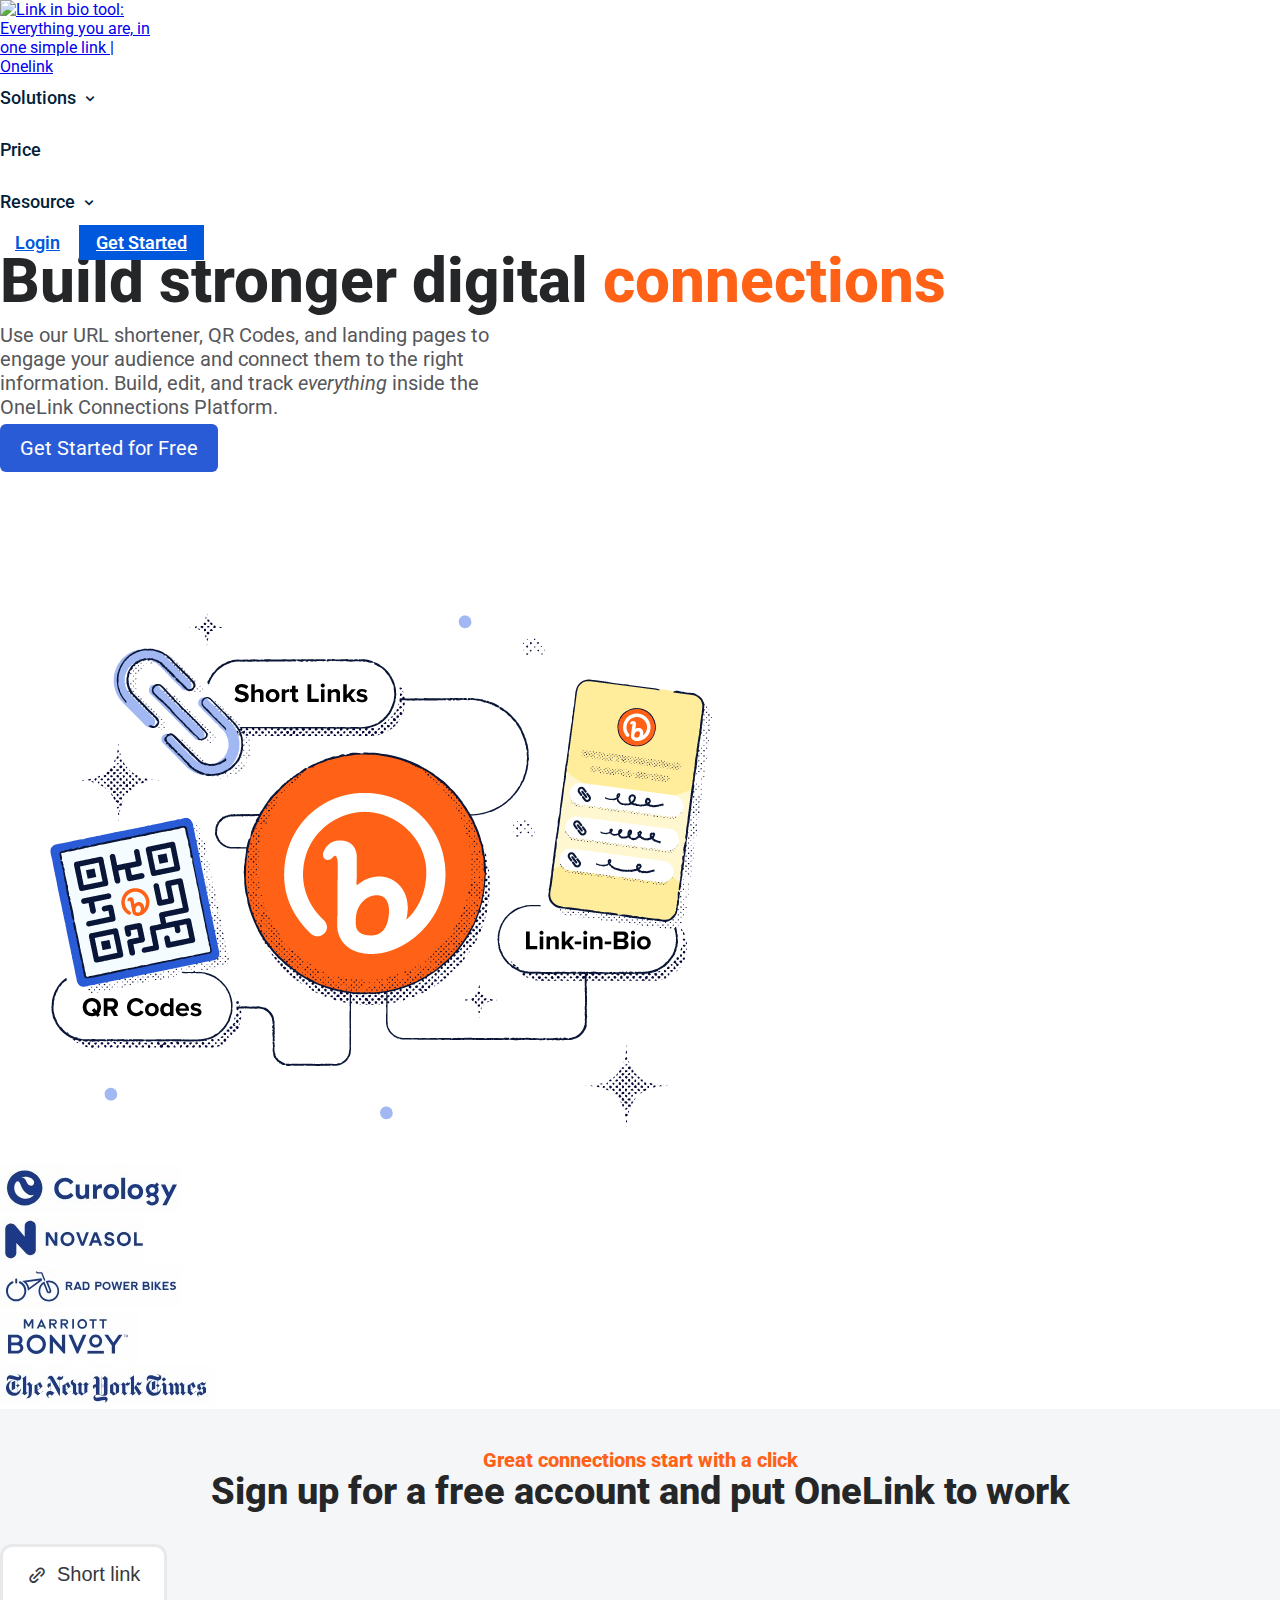
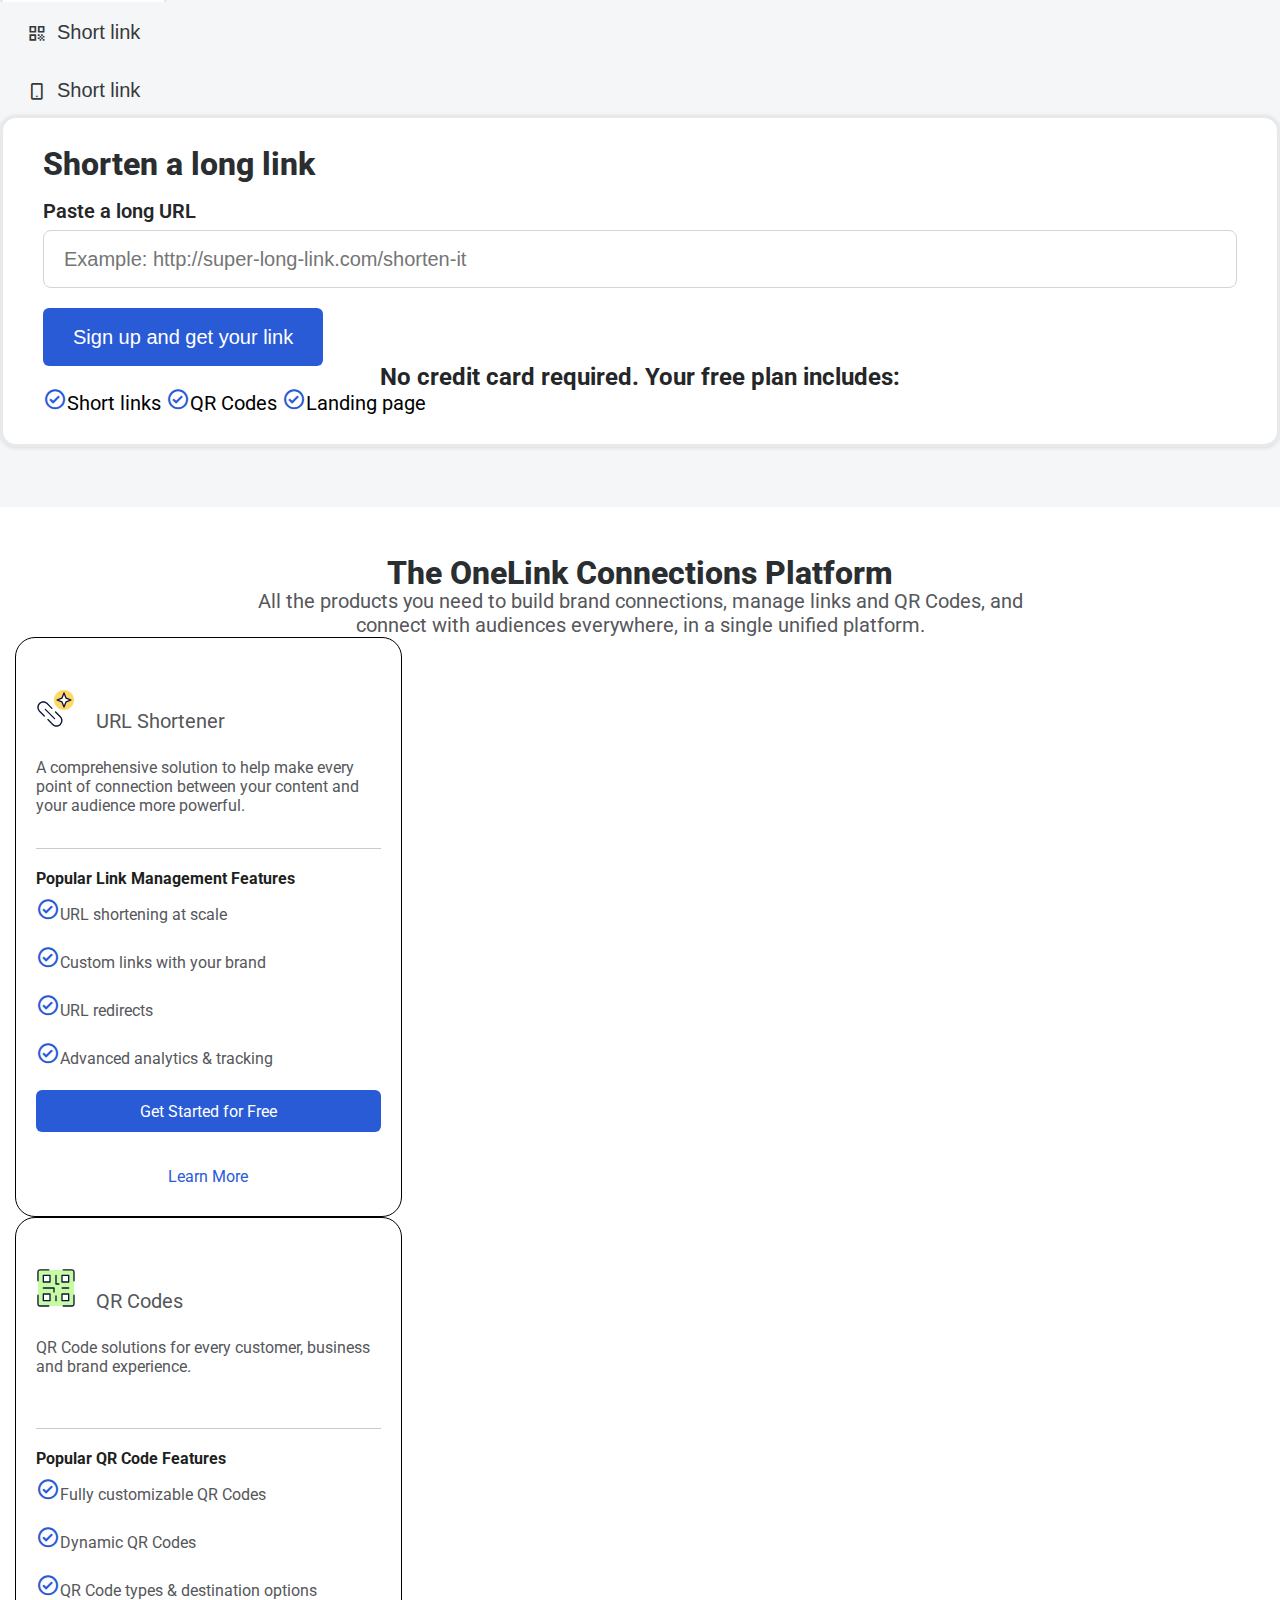
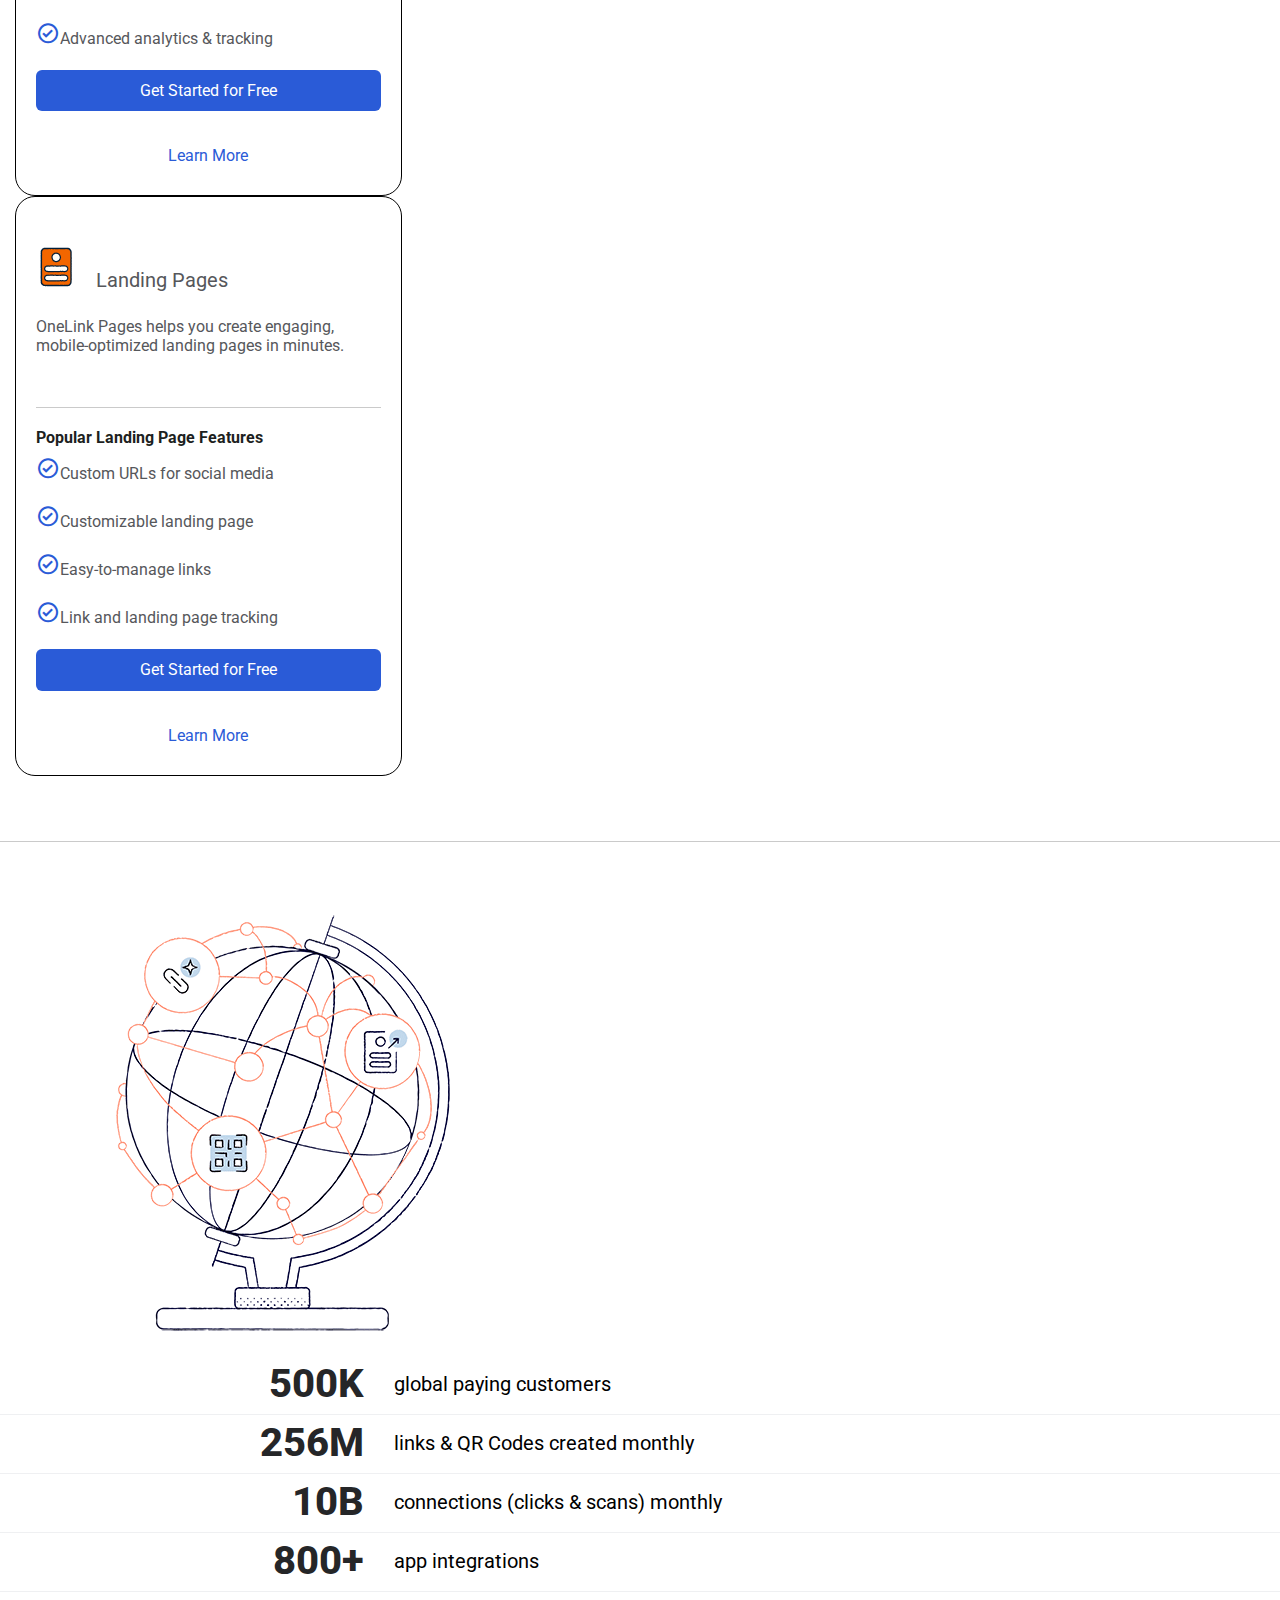
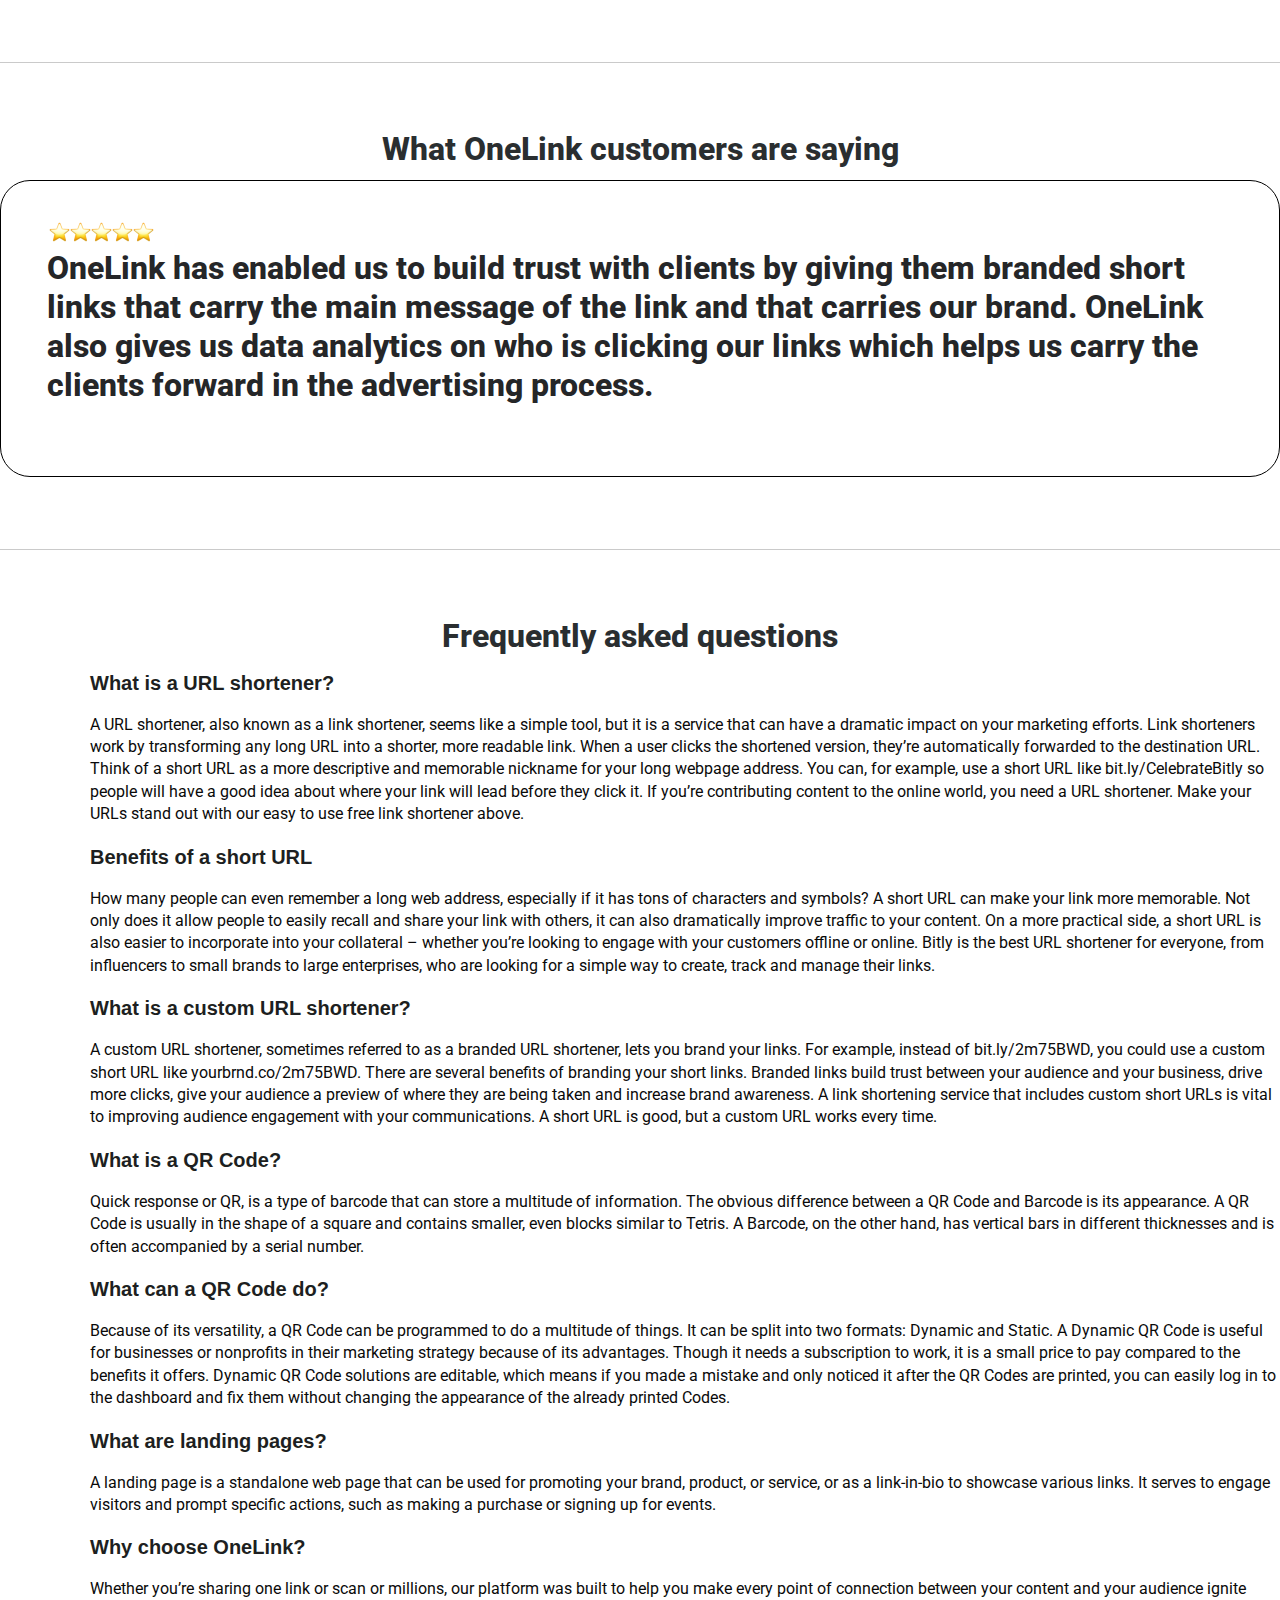
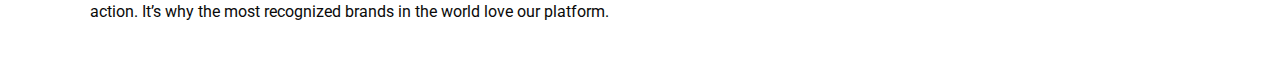
==== index.html @ 9995bc79 "Add files via upload" ====
<!DOCTYPE html>
<html lang="en" data-auto-scheme="true">

<head>
    <meta charset="utf-8" />
    <meta http-equiv="X-UA-Compatible" content="IE=edge" />
    <meta name="viewport" content="width=device-width, initial-scale=1, shrink-to-fit=no" />

    <title>
        File Hosting - Link in bio tool: Everything you are, in one simple link |
        Onelink
    </title>
    <meta name="description" content="Upload files and track downloads and pageviews." />
    <meta name="keywords"
        content="url shortener, onelink, shorten url, short link, shorten link, link shortener, short, qr codes, free, link retargeting, pixel, shortest, URL, tiny, secure, safe, t.ly, short, bit.ly, goo.gl, t.co, link, 1link, long url shortened, custom domain" />
    <meta property="og:locale" content="en_US" />
    <meta property="og:type" content="website" />
    <meta property="og:url" content="https://onelink.ws/feature/filehosting" />
    <meta property="og:title"
        content="File Hosting - Link in bio tool: Everything you are, in one simple link | Onelink" />
    <meta property="og:description" content="Upload files and track downloads and pageviews." />
    <meta property="og:site_name"
        content="File Hosting - Link in bio tool: Everything you are, in one simple link | Onelink" />
    <meta property="og:image" content="https://onelink.ws/content/naScTY_siteimage_IMG_3756.png" />
    <meta name="twitter:card" content="summary_large_image" />
    <meta name="twitter:site" content="@onelink_ws" />
    <meta name="twitter:title"
        content="File Hosting - Link in bio tool: Everything you are, in one simple link | Onelink" />
    <meta name="twitter:description" content="Upload files and track downloads and pageviews." />
    <meta name="twitter:creator" content="@onelink_ws" />
    <meta name="twitter:image" content="https://onelink.ws/content/naScTY_siteimage_IMG_3756.png" />
    <meta name="twitter:domain" content="https://onelink.ws" />
    <script type="text/javascript" nonce="2ee62c5ec75841c3a69b6bb7653"
        src="//local.adguard.org?ts=1718447842372&amp;type=content-script&amp;dmn=onelink.ws&amp;css=1&amp;js=1&amp;gcss=1&amp;rel=1&amp;rji=1"></script>
    <script type="text/javascript" nonce="2ee62c5ec75841c3a69b6bb7653"
        src="//local.adguard.org?ts=1718447842372&amp;name=AdGuard%20Popup%20Blocker%20%28Beta%29&amp;name=AdGuard%20Assistant%20%28Beta%29&amp;name=AdGuard%20Extra%20%28Beta%29&amp;type=user-script"></script>
    <link rel="icon" type="image/png" href="https://onelink.ws/content/faviconOne.png" sizes="32x32" />
    <link rel="canonical" href="https://onelink.ws/feature/filehosting" />
    <!-- Boxicons CSS -->
    <link href="https://unpkg.com/boxicons@2.1.4/css/boxicons.min.css" rel="stylesheet" />
    <link rel="stylesheet" type="text/css" href="https://onelink.ws/static/bootstrap.min.css" />
    <link rel="stylesheet" type="text/css" href="https://onelink.ws/static/frontend/libs/fontawesome/all.min.css" />
    <link rel="stylesheet" href="main.css" id="stylesheet" />
    <script>
        var appurl = "https://onelink.ws/";
    </script>
</head>

<body>
    <header id="main-header">
        <div class="container">
            <div class="navbar d-flex justify-content-between align-items-center">
                <a href="https://onelink.ws" class="d-flex align-items-center justify-content-center">
                    <img alt="Link in bio tool: Everything you are, in one simple link | Onelink"
                        src="https://onelink.ws/content/1linkblack2.png" id="navbar-logo" />
                </a>
                <nav class="navbar d-flex align-items-center justify-content-between" id="navbar">
                    <ul class="nav d-flex align-items-center gap-5" id="main-menu">
                        <li class="menu-item">
                            <span class="mega-menu-header">Solutions <i class="bx bx-chevron-down"></i></span>
                            <div class="mega-menu-container">
                                <h6>BY INDUSTRY</h6>
                                <div class="mega-menu-body">
                                    <a href="#" class="mega-menu-item"> Bio Pages </a>
                                    <a href="#" class="mega-menu-item"> QR Codes </a>
                                    <a href="#" class="mega-menu-item"> File Hosting </a>
                                </div>
                            </div>
                        </li>
                        <li class="menu-item">
                            <a href="#">Price</a>
                        </li>
                        <li class="menu-item">
                            <span class="mega-menu-header">
                                Resource <i class="bx bx-chevron-down"></i></span>
                            <div class="mega-menu-container">
                                <h6>LEARN MORE</h6>
                                <div class="mega-menu-body">
                                    <a href="#" class="mega-menu-item"> Help Center </a>
                                </div>
                            </div>
                        </li>
                    </ul>
                </nav>
                <div class="d-flex align-items-center gap-4" id="login-menu">
                    <a href="https://onelink.ws/user/login" class="btn btn-outline-primary">Login</a>
                    <a href="https://onelink.ws/user/register" class="btn btn-primary">Get Started</a>
                </div>
            </div>
        </div>
    </header>
    <section class="hero-section">
        <div class="container">
            <div class="d-flex align-items-center">
                <div class="text-content-hero">
                    <h1>
                        Build stronger digital
                        <span style="color: #ff6116">connections</span>
                    </h1>
                    <h2 style="
                font-size: 20px;
                line-height: 24px;
                max-width: 500px;
                margin-bottom: 18px;
                margin-top: 14px;
              ">
                        Use our URL shortener, QR Codes, and landing pages to engage your
                        audience and connect them to the right information. Build, edit,
                        and track <em>everything</em> inside the OneLink Connections
                        Platform.
                    </h2>
                    <div class="my-5">
                        <a class="get-start-btn" href="https://onelink.ws/user/register">Get Started for Free</a>
                    </div>
                </div>
                <div class="hero-img">
                    <img src="images/hero_@2x.png" alt="" />
                </div>
            </div>
            <div class="gallery d-flex justify-content-between align-items-center flex-wrap my-5">
                <div class="d-flex">
                    <img src="images/curology.jpeg" alt="" />
                </div>
                <div class="d-flex">
                    <img src="images/novasol.jpeg" alt="" />
                </div>
                <div class="d-flex">
                    <img src="images/red power.jpeg" alt="" />
                </div>
                <div class="d-flex">
                    <img src="images/bonvoy.jpeg" alt="" />
                </div>
                <div class="d-flex">
                    <img src="images/the.jpeg" alt="" />
                </div>
            </div>
        </div>
    </section>
    <main>
        <section class="connections">
            <div class="container">
                <div class="head">
                    <h6>Great connections start with a click</h6>
                    <h4>Sign up for a free account and put OneLink to work</h4>
                </div>
                <div class="block-content">
                    <div class="tabs d-flex justify-content-center align-items-center">
                        <button class="tab short-link active" data-show="short-link">
                            <i class="bx bx-link-alt"></i> Short link
                        </button>
                        <button class="tab short-link" data-show="QR-code">
                            <i class="bx bx-qr"></i> Short link
                        </button>
                        <button class="tab short-link" data-show="landing">
                            <i class="bx bx-mobile-alt"></i> Short link
                        </button>
                    </div>
                    <div class="tabs-content">
                        <div class="tabs-panel">
                            <div class="tab-intro">
                                <p>Shorten a long link</p>
                            </div>
                            <div class="tab-form">
                                <form action="#" method="GET" novalidate autocomplete="off" id="short-link">
                                    <label for="form-short-link-long-url">Paste a long URL</label>
                                    <br />
                                    <input type="url" class="hook_url" name="furl"
                                        placeholder="Example: http://super-long-link.com/shorten-it"
                                        id="form-short-link-long-url" autocomplete="off" />
                                    <input id="form-short-link-submit" type="button" class="form-btn"
                                        value="Sign up and get your link" />
                                </form>
                            </div>
                        </div>
                        <div class="block-footer mt-5">
                            <p class="subhead-xl" style="text-align: center; color: #252628">
                                <strong>No credit card required. Your free plan includes:</strong>
                            </p>
                            <div class="d-flex justify-content-center align-items-center gap-4">
                                <span class="d-flex align-items-center gap-2">
                                    <i style="color: #2a5bd7; font-size: 24px" class="bx bx-check-circle"></i>Short
                                    links</span>
                                <span class="d-flex align-items-center gap-2">
                                    <i style="color: #2a5bd7; font-size: 24px" class="bx bx-check-circle"></i>QR
                                    Codes</span>
                                <span class="d-flex align-items-center gap-2">
                                    <i style="color: #2a5bd7; font-size: 24px" class="bx bx-check-circle"></i>Landing
                                    page</span>
                            </div>
                        </div>
                    </div>
                </div>
            </div>
        </section>
        <section class="Connections-Platform">
            <div class="container">
                <div class="Platform-head">
                    <h3>The OneLink Connections Platform</h3>
                    <h5>
                        All the products you need to build brand connections, manage links
                        and QR Codes, and connect with audiences everywhere, in a single
                        unified platform.
                    </h5>
                </div>
                <div class="Platform-container d-flex justify-content-center gap-4 mt-5 flex-wrap">
                    <div class="Platform-box">
                        <h5>
                            <img loading="lazy" decoding="async" class="alignnone size-full wp-image-8590" role="img"
                                src="images/link-mngt-3.svg" alt="" width="40" height="40" />URL Shortener
                        </h5>
                        <p>
                            A comprehensive solution to help make every point of connection
                            between your content and your audience more powerful.
                        </p>
                        <hr />
                        <h6>Popular Link Management Features</h6>
                        <ul>
                            <li class="d-flex align-items-center gap-2">
                                <i style="color: #2a5bd7; font-size: 24px" class="bx bx-check-circle"></i>URL shortening
                                at scale
                            </li>
                            <li class="d-flex align-items-center gap-2">
                                <i style="color: #2a5bd7; font-size: 24px" class="bx bx-check-circle"></i>Custom links
                                with your brand
                            </li>
                            <li class="d-flex align-items-center gap-2">
                                <i style="color: #2a5bd7; font-size: 24px" class="bx bx-check-circle"></i>URL redirects
                            </li>
                            <li class="d-flex align-items-center gap-2">
                                <i style="color: #2a5bd7; font-size: 24px" class="bx bx-check-circle"></i>Advanced
                                analytics & tracking
                            </li>
                        </ul>
                        <a class="Platform-btn" href="#">Get Started for Free</a>
                        <br />
                        <a href="#">Learn More</a>
                    </div>
                    <div class="Platform-box">
                        <h5>
                            <img loading="lazy" decoding="async" class="alignnone size-full wp-image-8590" role="img"
                                src="images/qr-code.svg" alt="" width="40" height="40" />QR Codes
                        </h5>
                        <p>
                            QR Code solutions for every customer, business and brand
                            experience.
                        </p>
                        <hr />
                        <h6>Popular QR Code Features</h6>
                        <ul>
                            <li class="d-flex align-items-center gap-2">
                                <i style="color: #2a5bd7; font-size: 24px" class="bx bx-check-circle"></i>Fully
                                customizable QR Codes
                            </li>
                            <li class="d-flex align-items-center gap-2">
                                <i style="color: #2a5bd7; font-size: 24px" class="bx bx-check-circle"></i>Dynamic QR
                                Codes
                            </li>
                            <li class="d-flex align-items-center gap-2">
                                <i style="color: #2a5bd7; font-size: 24px" class="bx bx-check-circle"></i>QR Code types
                                & destination options
                            </li>
                            <li class="d-flex align-items-center gap-2">
                                <i style="color: #2a5bd7; font-size: 24px" class="bx bx-check-circle"></i>Advanced
                                analytics & tracking
                            </li>
                        </ul>
                        <a class="Platform-btn" href="#">Get Started for Free</a>
                        <br />
                        <a href="#">Learn More</a>
                    </div>
                    <div class="Platform-box">
                        <h5>
                            <img loading="lazy" decoding="async" class="alignnone size-full wp-image-8590" role="img"
                                src="images/landing-pages-icon.svg" alt="" width="40" height="40" />Landing Pages
                        </h5>
                        <p>
                            OneLink Pages helps you create engaging, mobile-optimized
                            landing pages in minutes.
                        </p>
                        <hr />
                        <h6>Popular Landing Page Features</h6>
                        <ul>
                            <li class="d-flex align-items-center gap-2">
                                <i style="color: #2a5bd7; font-size: 24px" class="bx bx-check-circle"></i>Custom URLs
                                for social media
                            </li>
                            <li class="d-flex align-items-center gap-2">
                                <i style="color: #2a5bd7; font-size: 24px" class="bx bx-check-circle"></i>Customizable
                                landing page
                            </li>
                            <li class="d-flex align-items-center gap-2">
                                <i style="color: #2a5bd7; font-size: 24px" class="bx bx-check-circle"></i>Easy-to-manage
                                links
                            </li>
                            <li class="d-flex align-items-center gap-2">
                                <i style="color: #2a5bd7; font-size: 24px" class="bx bx-check-circle"></i>Link and
                                landing page tracking
                            </li>
                        </ul>
                        <a class="Platform-btn" href="#">Get Started for Free</a>
                        <br />
                        <a href="#">Learn More</a>
                    </div>
                </div>
            </div>
        </section>
        <section class="content-divider">
            <div class="container">
                <hr />
            </div>
        </section>
        <section class="global-stats">
            <div class="container d-flex align-items-center justify-content-center">
                <div class="left-img">
                    <img src="images/globe.png" width="550px" height="420px" alt="" />
                </div>
                <div class="right-content">
                    <table style="border-collapse: collapse; width: 100%">
                        <tbody>
                            <tr style="height: 24px">
                                <td style="width: 50%; height: 24px">
                                    <h3>500K</h3>
                                </td>
                                <td style="width: 50%; height: 24px">
                                    global paying customers
                                </td>
                            </tr>
                            <tr style="height: 24px">
                                <td style="width: 50%; height: 24px">
                                    <h3>256M</h3>
                                </td>
                                <td style="width: 50%; height: 24px">
                                    links &amp; QR Codes created monthly
                                </td>
                            </tr>
                            <tr style="height: 24px">
                                <td style="width: 50%; height: 24px">
                                    <h3>10B</h3>
                                </td>
                                <td style="width: 50%; height: 24px">
                                    connections (clicks &amp; scans) monthly
                                </td>
                            </tr>
                            <tr style="height: 24px">
                                <td style="width: 50%; height: 24px">
                                    <h3>800+</h3>
                                </td>
                                <td style="width: 50%; height: 24px">app integrations</td>
                            </tr>
                        </tbody>
                    </table>
                </div>
            </div>
        </section>
        <section class="content-divider">
            <div class="container">
                <hr />
            </div>
        </section>
        <section class="testimonial">
            <div class="container">
                <h3>What OneLink customers are saying</h3>
                <div class="testimonial-container mt-5">
                    <div class="testimonial-item">
                        <div class="testimonial-imgs mb-3">
                            <img src="images/stars-quote-widget.png" alt="" />
                        </div>
                        <div class="testimonial-content">
                            <p>
                                OneLink has enabled us to build trust with clients by giving
                                them branded short links that carry the main message of the
                                link and that carries our brand. OneLink also gives us data
                                analytics on who is clicking our links which helps us carry
                                the clients forward in the advertising process.
                            </p>
                        </div>
                    </div>
                </div>
            </div>
        </section>
        <section class="content-divider">
            <div class="container">
                <hr />
            </div>
        </section>
        <section class="accordion-section">
            <div class="container">
                <div class="accordion-head mb-5">
                    <h4>Frequently asked questions</h4>
                </div>
                <div class="accordion" id="accordionExample">
                    <div class="accordion-item">
                        <h2 class="accordion-header">
                            <button class="accordion-button" type="button" data-bs-toggle="collapse"
                                data-bs-target="#collapseOne" aria-expanded="true" aria-controls="collapseOne">
                                What is a URL shortener?
                            </button>
                        </h2>
                        <div id="collapseOne" class="accordion-collapse collapse show"
                            data-bs-parent="#accordionExample">
                            <div class="accordion-body">
                                A URL shortener, also known as a link shortener, seems like a simple tool, but it is a
                                service that can have a dramatic impact on your marketing efforts.

                                Link shorteners work by transforming any long URL into a shorter, more readable link.
                                When a user clicks the shortened version, they’re automatically forwarded to the
                                destination URL.

                                Think of a short URL as a more descriptive and memorable nickname for your long webpage
                                address. You can, for example, use a short URL like bit.ly/CelebrateBitly so people will
                                have a good idea about where your link will lead before they click it.

                                If you’re contributing content to the online world, you need a URL shortener.

                                Make your URLs stand out with our easy to use free link shortener above.
                            </div>
                        </div>
                    </div>
                    <div class="accordion-item">
                        <h2 class="accordion-header">
                            <button class="accordion-button collapsed" type="button" data-bs-toggle="collapse"
                                data-bs-target="#collapseTwo" aria-expanded="false" aria-controls="collapseTwo">
                                Benefits of a short URL
                            </button>
                        </h2>
                        <div id="collapseTwo" class="accordion-collapse collapse" data-bs-parent="#accordionExample">
                            <div class="accordion-body">
                                How many people can even remember a long web address, especially if it has tons of
                                characters and symbols? A short URL can make your link more memorable. Not only does it
                                allow people to easily recall and share your link with others, it can also dramatically
                                improve traffic to your content.

                                On a more practical side, a short URL is also easier to incorporate into your collateral
                                – whether you’re looking to engage with your customers offline or online.

                                Bitly is the best URL shortener for everyone, from influencers to small brands to large
                                enterprises, who are looking for a simple way to create, track and manage their links.
                            </div>
                        </div>
                    </div>
                    <div class="accordion-item">
                        <h2 class="accordion-header">
                            <button class="accordion-button collapsed" type="button" data-bs-toggle="collapse"
                                data-bs-target="#collapseThree" aria-expanded="false" aria-controls="collapseThree">
                                What is a custom URL shortener?
                            </button>
                        </h2>
                        <div id="collapseThree" class="accordion-collapse collapse" data-bs-parent="#accordionExample">
                            <div class="accordion-body">
                                A custom URL shortener, sometimes referred to as a branded URL shortener, lets you brand
                                your links.

                                For example, instead of bit.ly/2m75BWD, you could use a custom short URL like
                                yourbrnd.co/2m75BWD.

                                There are several benefits of branding your short links. Branded links build trust
                                between your audience and your business, drive more clicks, give your audience a preview
                                of where they are being taken and increase brand awareness.

                                A link shortening service that includes custom short URLs is vital to improving audience
                                engagement with your communications. A short URL is good, but a custom URL works every
                                time.
                            </div>
                        </div>
                    </div>
                    <div class="accordion-item">
                        <h2 class="accordion-header">
                            <button class="accordion-button collapsed" type="button" data-bs-toggle="collapse"
                                data-bs-target="#collapseFour" aria-expanded="false" aria-controls="collapseThree">
                                What is a QR Code?
                            </button>
                        </h2>
                        <div id="collapseFour" class="accordion-collapse collapse" data-bs-parent="#accordionExample">
                            <div class="accordion-body">
                                Quick response or QR, is a type of barcode that can store a multitude of information.
                                The obvious difference between a QR Code and Barcode is its appearance. A QR Code is
                                usually in the shape of a square and contains smaller, even blocks similar to Tetris. A
                                Barcode, on the other hand, has vertical bars in different thicknesses and is often
                                accompanied by a serial number.
                            </div>
                        </div>
                    </div>
                    <div class="accordion-item">
                        <h2 class="accordion-header">
                            <button class="accordion-button collapsed" type="button" data-bs-toggle="collapse"
                                data-bs-target="#collapseFive" aria-expanded="false" aria-controls="collapseThree">
                                What can a QR Code do?
                            </button>
                        </h2>
                        <div id="collapseFive" class="accordion-collapse collapse" data-bs-parent="#accordionExample">
                            <div class="accordion-body">
                                Because of its versatility, a QR Code can be programmed to do a multitude of things. It
                                can be split into two formats: Dynamic and Static. A Dynamic QR Code is useful for
                                businesses or nonprofits in their marketing strategy because of its advantages. Though
                                it needs a subscription to work, it is a small price to pay compared to the benefits it
                                offers. Dynamic QR Code solutions are editable, which means if you made a mistake and
                                only noticed it after the QR Codes are printed, you can easily log in to the dashboard
                                and fix them without changing the appearance of the already printed Codes.
                            </div>
                        </div>
                    </div>
                    <div class="accordion-item">
                        <h2 class="accordion-header">
                            <button class="accordion-button collapsed" type="button" data-bs-toggle="collapse"
                                data-bs-target="#collapseSix" aria-expanded="false" aria-controls="collapseThree">
                                What are landing pages?
                            </button>
                        </h2>
                        <div id="collapseSix" class="accordion-collapse collapse" data-bs-parent="#accordionExample">
                            <div class="accordion-body">
                                A landing page is a standalone web page that can be used for promoting your brand,
                                product, or service, or as a link-in-bio to showcase various links. It serves to engage
                                visitors and prompt specific actions, such as making a purchase or signing up for
                                events.
                            </div>
                        </div>
                    </div>
                    <div class="accordion-item">
                        <h2 class="accordion-header">
                            <button class="accordion-button collapsed" type="button" data-bs-toggle="collapse"
                                data-bs-target="#collapseSev" aria-expanded="false" aria-controls="collapseThree">
                                Why choose OneLink?
                            </button>
                        </h2>
                        <div id="collapseSev" class="accordion-collapse collapse" data-bs-parent="#accordionExample">
                            <div class="accordion-body">
                                Whether you’re sharing one link or scan or millions, our platform was built to help you
                                make every point of connection between your content and your audience ignite action.
                                It’s why the most recognized brands in the world love our platform.
                            </div>
                        </div>
                    </div>
                </div>
            </div>
        </section>
    </main>

    <script src="https://onelink.ws/static/webpack.pack.js"></script>
    <script src="https://onelink.ws/static/app.min.js?v=1.0"></script>
    <script src="https://onelink.ws/static/server.min.js?v=1.2"></script>
    <script src="main.js"></script>
</body>

</html>
---- main.css ----
@import url('https://fonts.googleapis.com/css2?family=Roboto:ital,wght@0,100;0,300;0,400;0,500;0,700;0,900;1,100;1,300;1,400;1,500;1,700;1,900&display=swap');

body {
    font-family: "Roboto", sans-serif;
}

* {
    box-sizing: border-box;
    padding: 0;
    margin: 0;
}

header {
    transition: all .1s linear;
}
header.sticky {
    position: fixed;
    top: 0;
    left: 0;
    width: 100%;
    border-bottom: 1px solid #d6d2c9;
    background-color: #fffdf8;
    z-index: 500;
    box-shadow: 0 10px 20px rgb(0 0 0 / 10%);
}
.navbar #navbar-logo {
    max-width: 150px;
}
.navbar {
    position: relative;
}
.navbar .nav .menu-item {
    cursor: pointer;
    padding: 10px 0 16px 0 ;
    border-bottom: 2px solid transparent;
}
.navbar .nav .menu-item:hover,
.navbar .nav .menu-item.active {
    border-color: #031f39;
}
.navbar .nav .menu-item span,
.navbar .nav .menu-item a {
    display: flex;
    align-items: center;
    gap: 5px;
    font-weight: 500;
    font-size: 18px;
    line-height: 24px;
    cursor: pointer;
    text-decoration: none;
    color: #031f39;
}

.navbar .nav .mega-menu-container {
    position: absolute;
    left: 60%;
    transform: translateX(-50%);
    width: 100dvw;
    padding: 20px;
    background-color: #fffdf8;
    top: 110%;
    z-index: -1;
    opacity: 0;
    pointer-events: none;
    transition: all .3s ease;
    box-shadow: 0 4px 10px 0 rgba(0, 0, 0, .0509803922);
}

.navbar .nav .menu-item:hover .mega-menu-container {
    opacity: 1;
    top: 90%;
    z-index: 4;
    pointer-events: all;
}
.navbar .nav .menu-item i {
    transition: all 0.3s ease;
}
.navbar .nav .menu-item:hover i {
    transform: rotate(180deg);
}
.navbar .nav .mega-menu-container h6 {
    color: #6c6965;
    font-size: 20px;
    font-weight: 600;
    border-bottom: 1px solid #d6d2c9;
    margin-bottom: 16px;
    padding-bottom: 8px;
}
.navbar .nav .mega-menu-body {
    display: flex;
    justify-content: space-between;
    gap: 10px;
    flex-wrap: wrap;
}
.navbar .nav .mega-menu-body a {
    flex: 0 0 calc(33% - 20px);
    font-weight: 700;
    font-size: 14px;
    line-height: 19.49px;
    color: #031f39;
    margin-bottom: 12px;
    padding: 8px 16px;
    transition: all .3s ease;
    border-radius: 8px;
    text-decoration: none;
}

.navbar .nav .mega-menu-body a:hover {
    background: #eeeae3;
    color: #2a5bd7;
}

.navbar #login-menu .btn-outline-primary {
    border-color: #0058dd !important;
    border-width: 2px !important;
    color: #0058dd !important;
    padding: 5px 15px !important;
    font-weight: 600;
    font-size: 18px;
    transition: all .3s ease;
}
.navbar #login-menu .btn-outline-primary:hover {
    border-color: #0058dd !important;
    background-color: #0058dd !important;
    color: #fff !important;
}
.navbar #login-menu .btn-primary {
    border-color: #0058dd !important;
    background-color: #0058dd !important;
    color: #fff !important;
    padding: 5px 15px !important;
    font-weight: 600;
    font-size: 18px;
    transition: all .3s ease;
    border: 2px solid #0058dd !important;
}

.navbar #login-menu .btn-primary:hover {
    background-color: white !important;
    color: #0058dd !important;
}

/* hero section *****************************************/
.hero-section .hero-img img {
    max-width: 100%;
}
.hero-section .text-content-hero h1 {
    color: #252628;
    font-size: 62px;
    font-weight: 800;
    line-height: 56px;
}
.hero-section .text-content-hero h2 {
    color: #56575b;
    font-size: 24px;
    font-weight: 400;
}
.hero-section .text-content-hero .get-start-btn {
    font-size: 20px;
    line-height: 1.11;
    padding: 18px 30px;
    background: #2a5bd7;
    border-radius: 6px;
    color: #fff;
    text-decoration: none;
    padding: .6em 1em;
}


.hero-section .gallery img {
    object-fit: contain;
}


/* connections ********************************* */
.connections {
    padding: 40px 0 60px 0;
    background: #f5f6f7;
    font-size: 20px;
    line-height: 22px;
}
.connections .head {
    padding-bottom: 30px;
}
.connections .head h6 {
    color: #ff6116;
    text-align: center;
    font-size: 20px;
    font-weight: 800;
    letter-spacing: 0;
    line-height: 22px;
}
.connections .head h4 {
    color: #252628;
    font-size: 38px;
    font-weight: 800;
    line-height: 40px;
    text-align: center;
}
.connections .block-content .tab {
    border-top: 3px transparent solid;
    border-bottom: 0;
    border-left: 3px transparent solid;
    border-right: 3px transparent solid;
    border-radius: 12px;
    border-bottom-left-radius: 0;
    border-bottom-right-radius: 0;
    padding: 16px 24px;
    transition: all 300ms;
    color: #36383b;
    display: flex;
    align-items: center;
    gap: 10px;
    font-size: 20px;
    position: relative;
    z-index: 1;
    text-decoration: none !important;
    top: 3px;
    background-color: transparent;
}
.connections .block-content .tabs .tab:not(.active):hover {
    background-color: #0000000f;
    color: #1779ba ;
}
.connections .block-content .tab.active {
    border-color: #e8e9eb;
    background-color: white;
    z-index: 2;
}
.connections .block-content .tabs-content {
    border: 3px #e8e9eb solid;
    border-radius: 16px;
    padding: 30px 40px 30px 40px;
    background: #fff;
    box-shadow: 0 1px 4px rgba(21, 27, 38, .12);
    transition: all .5s ease;
}

.connections .tabs-content .tabs-panel .tab-intro p {
    color: #2a2e30;
    font-size: 32px;
    font-weight: 800;
    letter-spacing: 0;
    line-height: 32px;
    padding-bottom: 20px;
}
.connections .tabs-content .tab-form form label {
    position: relative;
    color: #252628;
    font-weight: 600;
    font-size: 20px;
    line-height: 22px;
}
.connections .tabs-content .tab-form form .hook_url {
    background: #fff;
    border: 1px solid #d3d4d7;
    border-radius: 8px;
    padding: 16px 20px;
    font-size: 20px;
    line-height: 24px;
    height: auto;
    margin-top: 8px;
    margin-bottom: 20px;
    box-shadow: none;
    outline: none !important;
    width: 100%;
}

.connections .tabs-content .tab-form form .form-btn {
    background: #2a5bd7;
    border-radius: 6px;
    color: #fff;
    transition: background 100ms linear;
    text-decoration: none;
    outline: none !important;
    font-size: 20px;
    line-height: 1.11;
    padding: 18px 30px;
    cursor: pointer;
    border: 0;
    outline: 0;
}
.connections .tabs-content .block-footer p {
    font-size: 24px;
    font-weight: 500;
}
/* Connections-Platform ********************************* */
.Connections-Platform {
    padding: 50px 0;
}
.Connections-Platform {
    padding-bottom: 45px;
    padding-right: .9375rem;
    padding-left: .9375rem;
}
.Connections-Platform h3 {
    text-align: center;
    max-width: 800px;
    margin-left: auto;
    margin-right: auto;
    color: #2a2e30;
    font-size: 32px;
    font-weight: 800;
    letter-spacing: 0;
    line-height: 32px;
}
.Connections-Platform h5 {
    text-align: center;
    max-width: 800px;
    margin-left: auto;
    margin-right: auto;
    color: #56575b;
    font-size: 20px;
    font-weight: 400;
}

.Connections-Platform .Platform-container .Platform-box {
    border: 1px #000 solid;
    border-radius: 20px;
    padding: 50px 20px;
    padding-bottom: 30px;
    width: calc(33.33333% - 1.875rem);
}

.Connections-Platform .Platform-container .Platform-box h5 {
    height: 70px;
    text-align: left;
}
.Connections-Platform .Platform-container .Platform-box h5 img {
    margin-right: 20px;
}
hr {
    margin: 30px 0;
    border-color: #eff0f2;
    clear: both;
    height: 0;
    margin: 1.25rem auto;
    border-top: 0;
    border-right: 0;
    border-bottom: 1px solid #cacaca;
    border-left: 0;
}
.Connections-Platform .Platform-container .Platform-box p {
    min-height: 70px;
    font-size: 16px;
    line-height: 19px;
    color: #56575b;
    text-align: left;
}
.Connections-Platform .Platform-container .Platform-box h6 {
    font-size: 16px;
    font-weight: 700;
    color: #1d1f21;
    text-align: left;
}
.Connections-Platform .Platform-container .Platform-box ul {
    padding-left: 0;
    margin-top: 10px;
}
.Connections-Platform .Platform-container .Platform-box li {
    font-size: 16px;
    line-height: 22px;
    color: #56575b;
    background-position: left top;
    margin-bottom: 20px;
    list-style: none;
}

.Connections-Platform .Platform-container .Platform-box a {
    text-decoration: none;
    text-align: center;
    color: #2a5bd7;
    display: block;
}
.Connections-Platform .Platform-container .Platform-box a.Platform-btn {
    background: #2a5bd7;
    border-radius: 6px;
    font-size: inherit;
    color: #fff;
    text-decoration: none;
    line-height: normal;
    outline: none !important;
    padding: .7em 1em;
    margin: 0 0 1rem 0;
}

/* global stats ******************************** */
.global-stats {
    padding: 50px 0;
}
.global-stats .left-img img {
    max-width: 100%;
    margin-bottom: 20px;
}
section.global-stats tr {
    border-bottom: 1px solid #eff0f2;
}
section.global-stats td {
    font-size: 20px;
    line-height: 22px;
    width: 70% !important;
    vertical-align: center;
    padding: .5rem .625rem .625rem;
}
section.global-stats tr>td:first-child {
    text-align: right;
    padding-right: 20px;
    width: 30% !important;
}
section.global-stats tr>td:first-child h3 {
    color: #252628;
    font-weight: 800;
    line-height: 40px;
    font-size: 40px;
}
/* testimonial *********************************** */
.testimonial {
    padding: 50px 0;
}
.testimonial h3 {
    text-align: center;
    margin-bottom: 15px;
    color: #2a2e30;
    font-size: 32px;
    font-weight: 800;
    letter-spacing: 0;
    line-height: 32px;
}

.testimonial .testimonial-container .testimonial-item {
    border: 1px #000 solid;
    border-radius: 30px;
    margin-bottom: 2px;
    position: relative;
    background-color: #fff;
    padding: 46px;
    padding-bottom: 31px;
    padding-top: 40px;
}
.testimonial .testimonial-container .testimonial-content {
    color: #252628;
    font-size: 32px;
    font-weight: 800;
    line-height: 39px;
    margin-bottom: 40px;
}
/* accordion *********************************************** */
.accordion-section {
    padding: 50px 0;
}
.accordion-section .accordion-head h4 {
    color: #2a2e30;
    font-size: 32px;
    font-weight: 800;
    letter-spacing: 0;
    line-height: 32px;
    text-align: center;
}
.accordion-section .accordion-head h4 {
    color: #2a2e30;
    font-size: 32px;
    font-weight: 800;
    letter-spacing: 0;
    line-height: 32px;
    text-align: center;
}
.accordion-section .accordion .accordion-button:focus {
    box-shadow: none;
    background-color: #e6e6e6;
}
.accordion-section .accordion .accordion-button::after {
    background-image:var(--bs-accordion-btn-icon);
    margin-right: auto;
    margin-left: 0;
    position: absolute;
    left: 50px;
}
.accordion-section .accordion .accordion-item {
    border: 0;
    border-bottom: var(--bs-accordion-border-width) solid var(--bs-accordion-border-color);
}
.accordion-section .accordion .accordion-body {
    padding-left: 90px;
    color: #0a0a0a;
    line-height: 1.4em;
    font-size: 16px;
}
.accordion-section .accordion .accordion-button {
    position: relative;
    display: flex;
    align-items: center;
    width: 100%;
    padding: 1.25rem 1rem;
    font-size: 20px;
    font-weight: 800;
    letter-spacing: 0;
    line-height: 22px;
    color: #1d1f21;
    text-align: left;
    background-color: var(--bs-accordion-btn-bg);
    border: 0;
    border-radius: 0;
    overflow-anchor: none;
    transition: var(--bs-accordion-transition);
    padding-left: 90px;
}
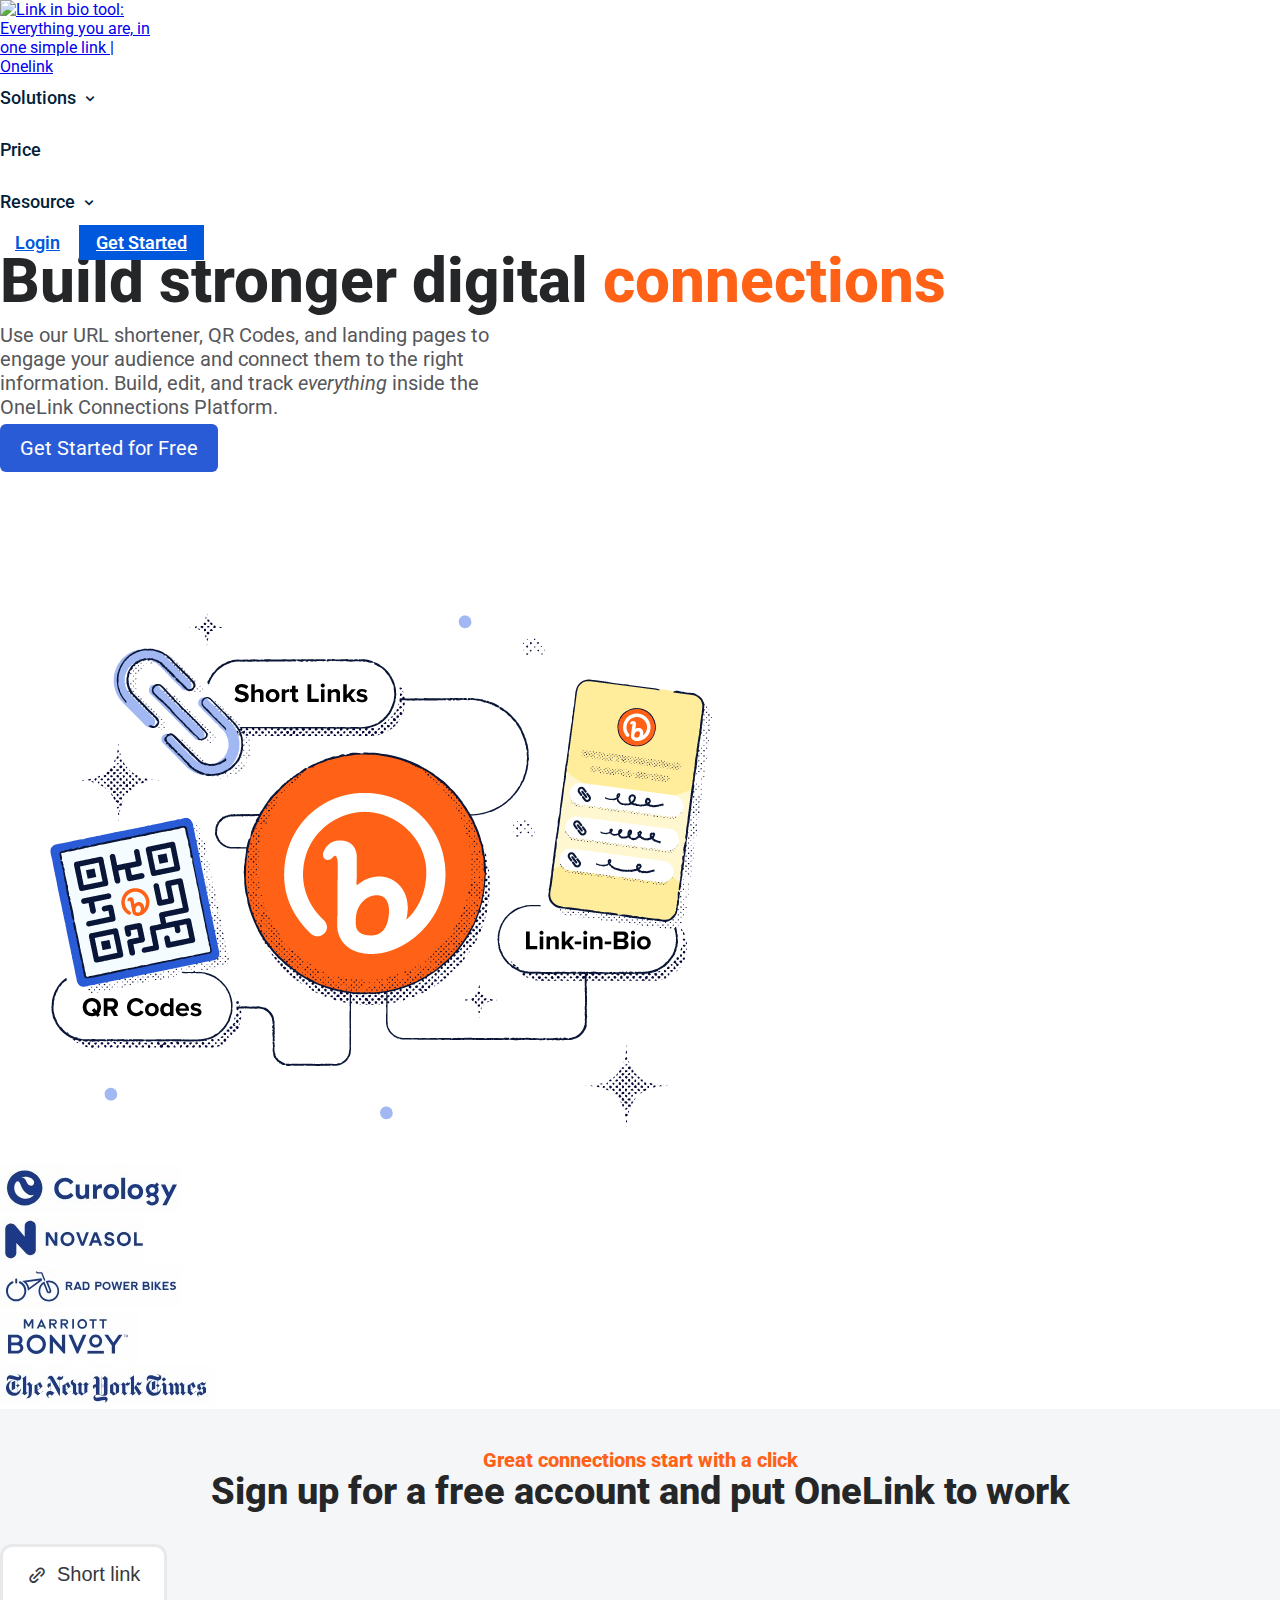
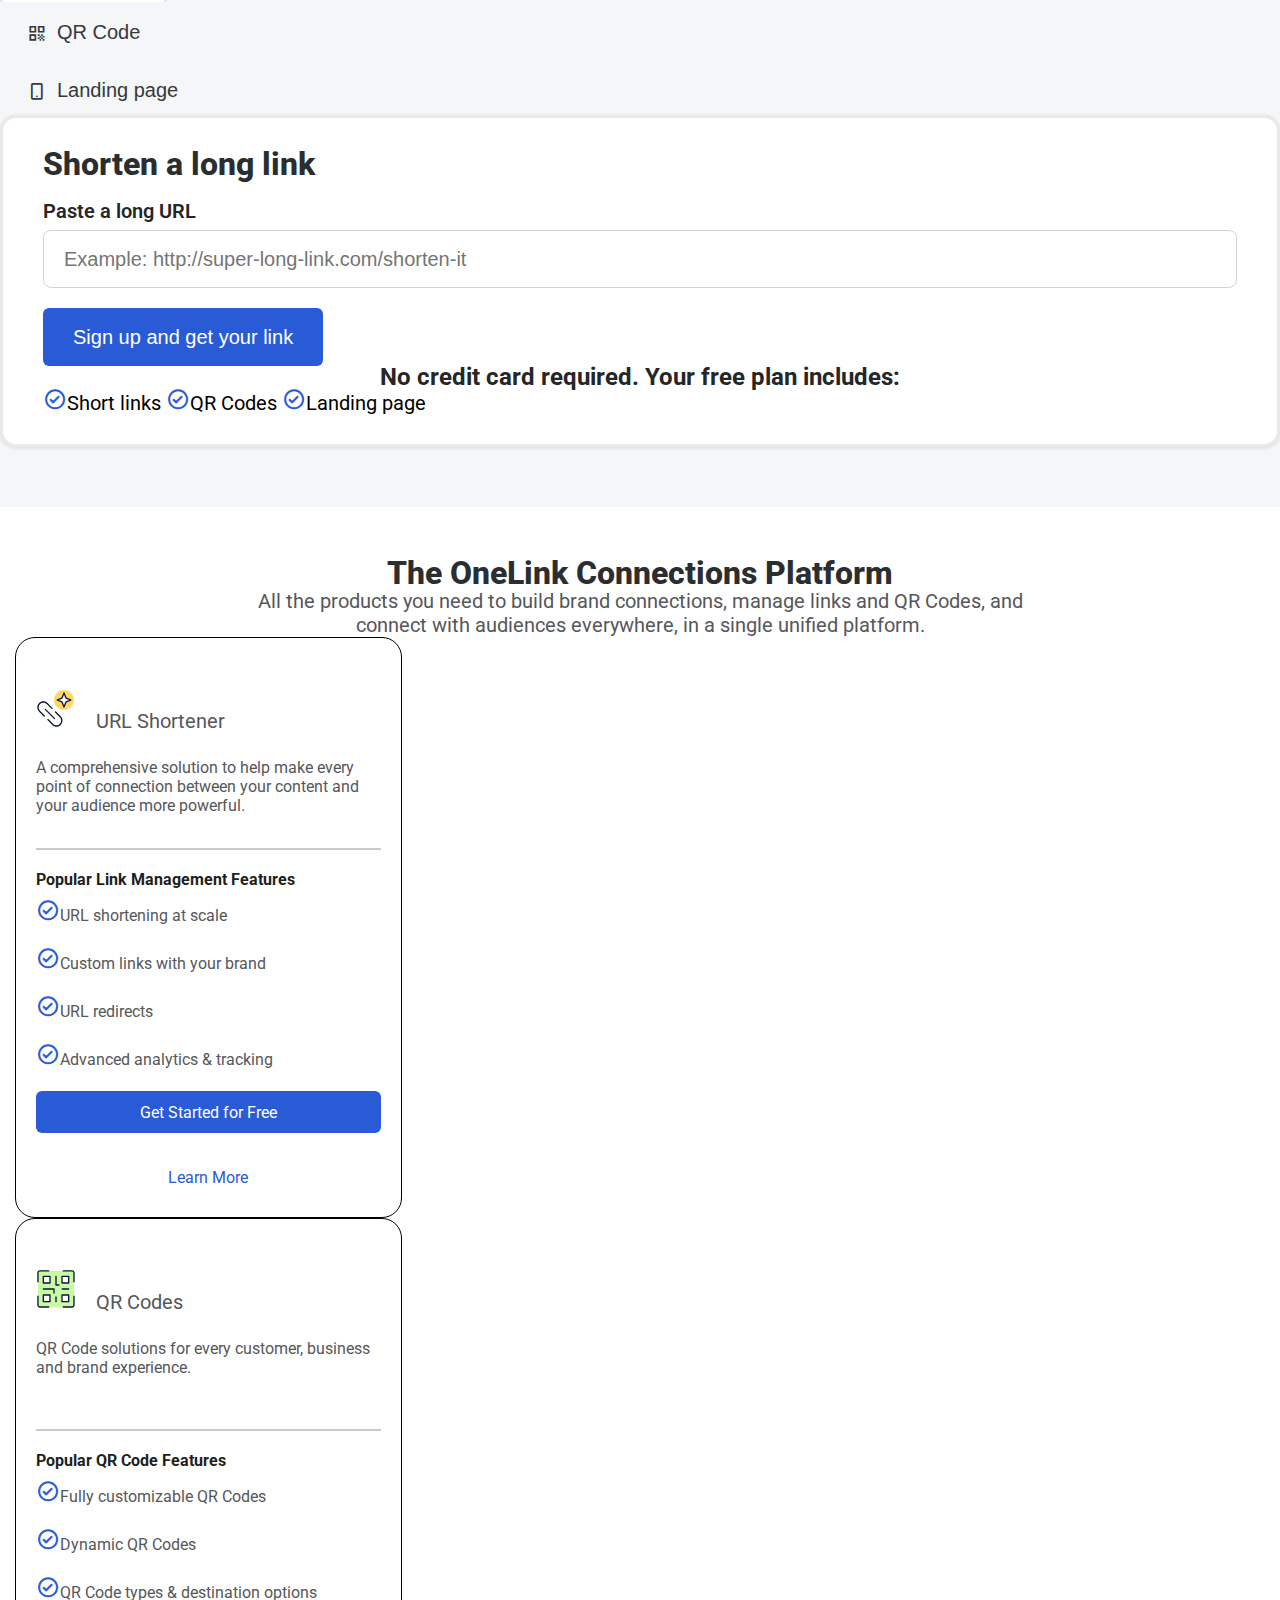
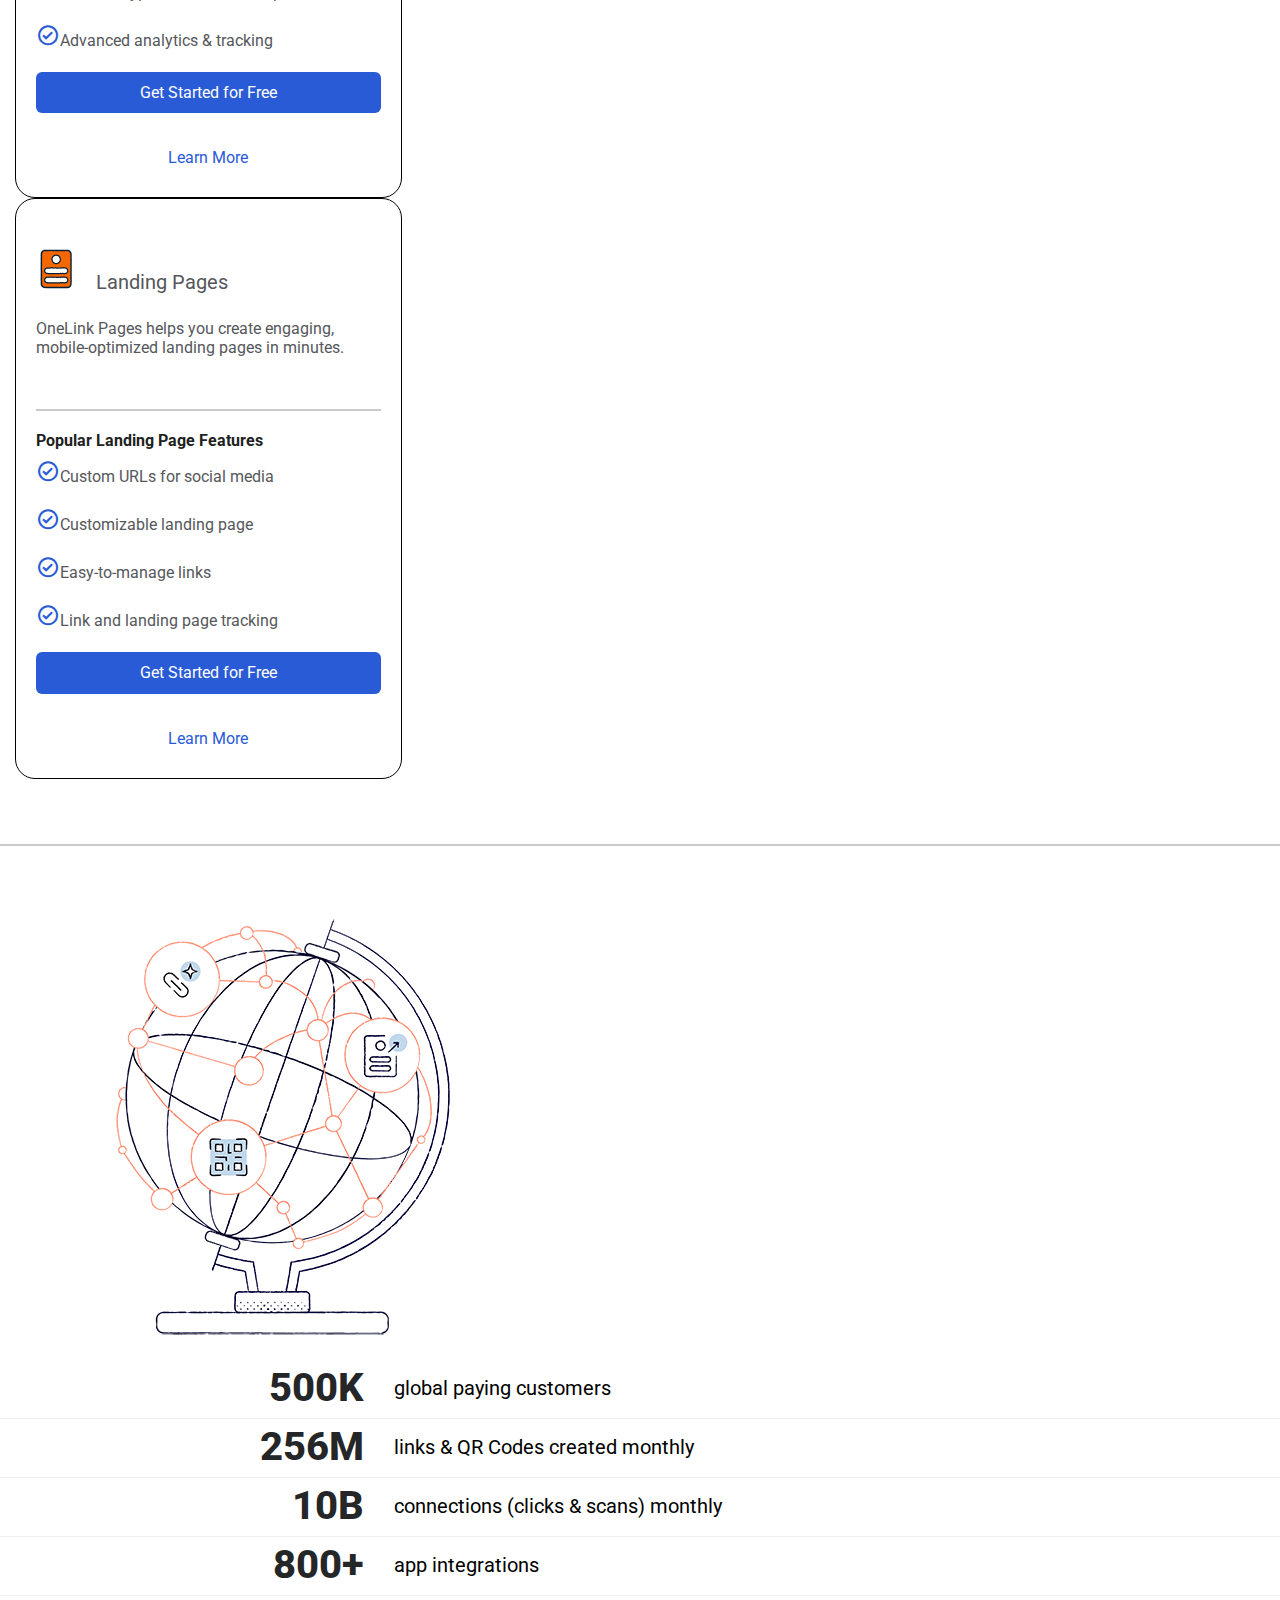
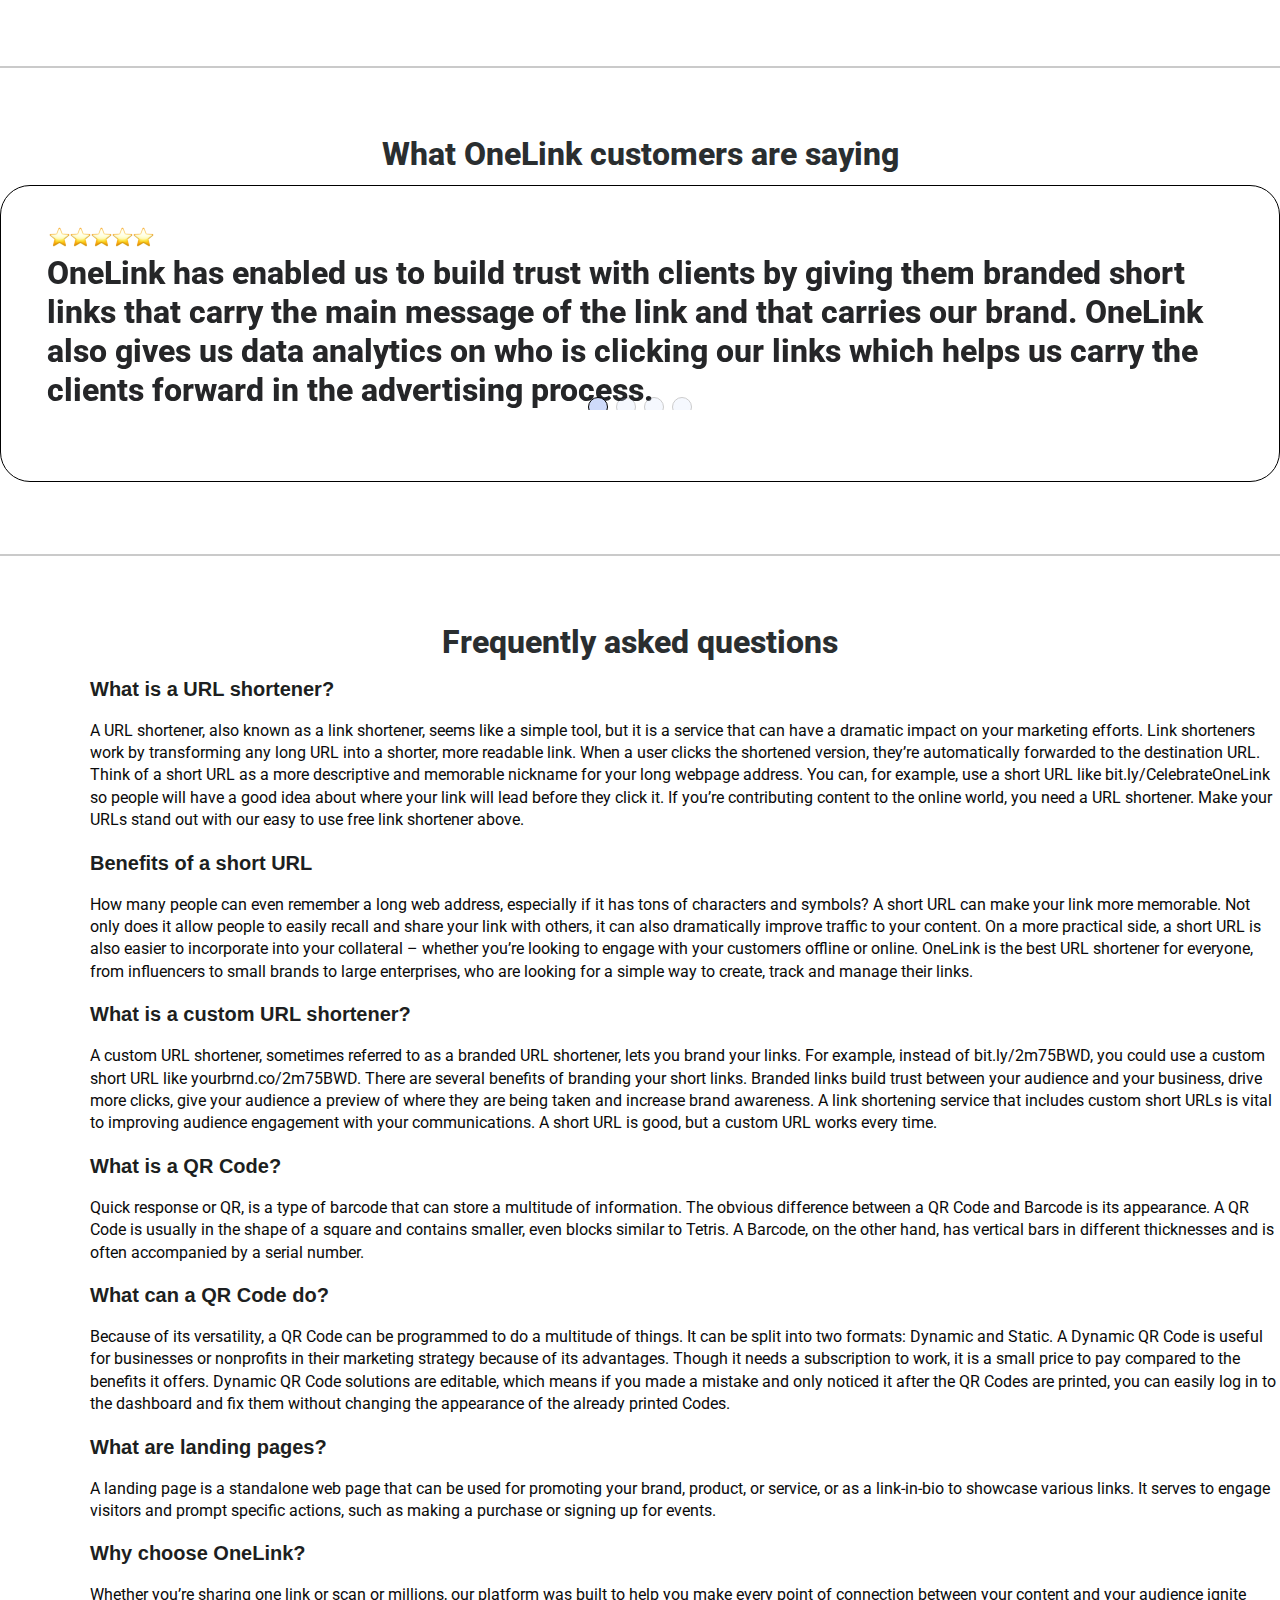
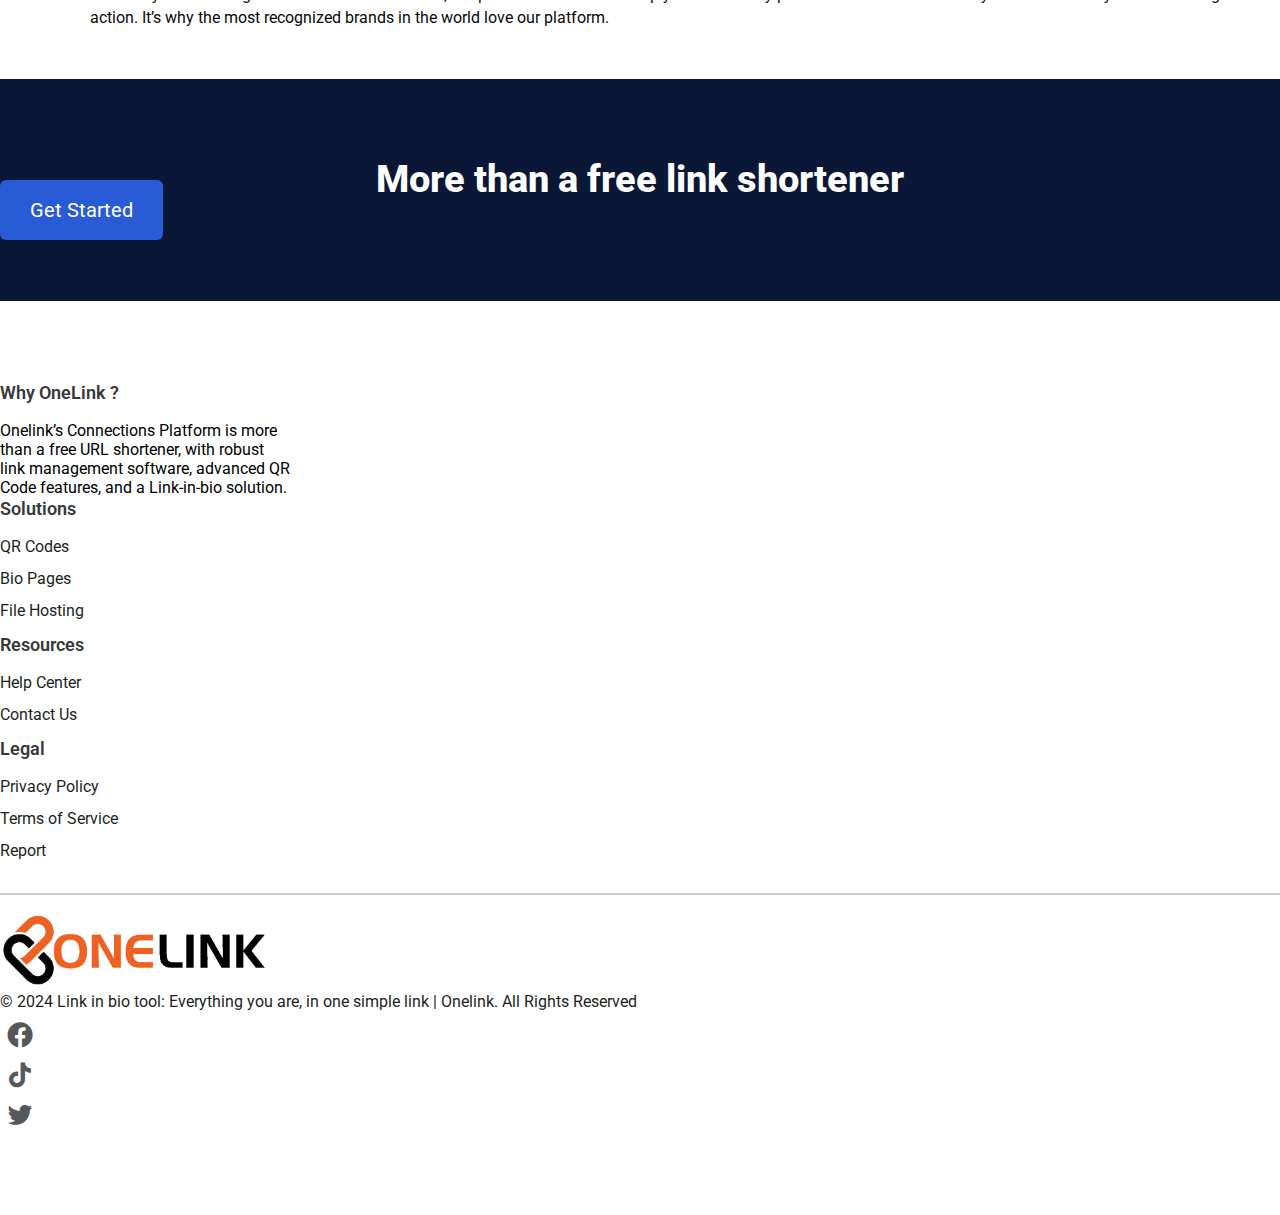
==== commit 3369750f: "Add files via upload" ====
--- a/index.html
+++ b/index.html
@@ -36,6 +36,8 @@
         src="//local.adguard.org?ts=1718447842372&amp;name=AdGuard%20Popup%20Blocker%20%28Beta%29&amp;name=AdGuard%20Assistant%20%28Beta%29&amp;name=AdGuard%20Extra%20%28Beta%29&amp;type=user-script"></script>
     <link rel="icon" type="image/png" href="https://onelink.ws/content/faviconOne.png" sizes="32x32" />
     <link rel="canonical" href="https://onelink.ws/feature/filehosting" />
+    <!-- Link Swiper's CSS -->
+    <link rel="stylesheet" href="https://cdn.jsdelivr.net/npm/swiper@11/swiper-bundle.min.css" />
     <!-- Boxicons CSS -->
     <link href="https://unpkg.com/boxicons@2.1.4/css/boxicons.min.css" rel="stylesheet" />
     <link rel="stylesheet" type="text/css" href="https://onelink.ws/static/bootstrap.min.css" />
@@ -145,31 +147,70 @@
                 </div>
                 <div class="block-content">
                     <div class="tabs d-flex justify-content-center align-items-center">
-                        <button class="tab short-link active" data-show="short-link">
+                        <button onclick="handelShowContent(this)" class="tab short-link active" title="short-link">
                             <i class="bx bx-link-alt"></i> Short link
                         </button>
-                        <button class="tab short-link" data-show="QR-code">
-                            <i class="bx bx-qr"></i> Short link
+                        <button onclick="handelShowContent(this)" class="tab QR-code" title="QR-code">
+                            <i class="bx bx-qr"></i> QR Code
                         </button>
-                        <button class="tab short-link" data-show="landing">
-                            <i class="bx bx-mobile-alt"></i> Short link
+                        <button onclick="handelShowContent(this)" class="tab landing-page" title="landing">
+                            <i class="bx bx-mobile-alt"></i>  Landing page
                         </button>
                     </div>
                     <div class="tabs-content">
                         <div class="tabs-panel">
-                            <div class="tab-intro">
-                                <p>Shorten a long link</p>
-                            </div>
-                            <div class="tab-form">
-                                <form action="#" method="GET" novalidate autocomplete="off" id="short-link">
-                                    <label for="form-short-link-long-url">Paste a long URL</label>
-                                    <br />
-                                    <input type="url" class="hook_url" name="furl"
-                                        placeholder="Example: http://super-long-link.com/shorten-it"
-                                        id="form-short-link-long-url" autocomplete="off" />
-                                    <input id="form-short-link-submit" type="button" class="form-btn"
-                                        value="Sign up and get your link" />
-                                </form>
+                            <div class="short-link-content">
+                                <div class="tab-intro">
+                                    <p>Shorten a long link</p>
+                                </div>
+                                <div class="tab-form">
+                                    <form action="#" method="GET" novalidate autocomplete="off" id="short-link">
+                                        <label for="form-short-link-long-url">Paste a long URL</label>
+                                        <br />
+                                        <input type="url" class="hook_url" name="furl"
+                                            placeholder="Example: http://super-long-link.com/shorten-it"
+                                            id="form-short-link-long-url" autocomplete="off" />
+                                        <input id="form-short-link-submit" type="button" class="form-btn"
+                                            value="Sign up and get your link" />
+                                    </form>
+                                </div>
+                            </div>
+                            <div class="QR-code-content">
+                                <div class="tab-intro">
+                                    <p>Create a QR Code</p>
+                                </div>
+                                <div class="tab-form">
+                                    <form action="#" method="GET" novalidate autocomplete="off" id="short-link">
+                                        <label for="form-short-link-long-url">Enter your QR Code destination</label>
+                                        <br />
+                                        <input type="url" class="hook_url" name="furl"
+                                            placeholder="Example: http://super-long-link.com"
+                                            id="form-short-link-long-url" autocomplete="off" />
+                                            
+                                        <input id="form-short-link-submit" type="button" class="form-btn"
+                                            value="Sign up and get your QR Code" />
+                                    </form>
+                                </div>
+                            </div>
+                            <div class="landing-page-content">
+                                <div class="tab-intro">
+                                    <p>Build a page and showcase your links and content</p>
+                                </div>
+                                <div class="tab-form">
+                                    <form action="#" method="GET" novalidate autocomplete="off" id="short-link">
+                                        <label for="form-short-link-long-url">Claim your landing page URL</label>
+                                        <br />
+                                        <div class="d-flex gap-4">
+                                            <input style="background-color: #f5f6f7;"
+                                            type="text" class="hook_url" id="lib-domain-disabled" disabled="" placeholder="onelink.ly/m/" autocomplete="off">
+                                            <input type="url" class="hook_url" name="furl"
+                                            placeholder="example: very-important-links"
+                                            id="form-short-link-long-url" autocomplete="off" />
+                                        </div>
+                                        <input id="form-short-link-submit" type="button" class="form-btn"
+                                            value="Sign up and get your page" />
+                                    </form>
+                                </div>
                             </div>
                         </div>
                         <div class="block-footer mt-5">
@@ -366,13 +407,37 @@
                             <img src="images/stars-quote-widget.png" alt="" />
                         </div>
                         <div class="testimonial-content">
-                            <p>
-                                OneLink has enabled us to build trust with clients by giving
-                                them branded short links that carry the main message of the
-                                link and that carries our brand. OneLink also gives us data
-                                analytics on who is clicking our links which helps us carry
-                                the clients forward in the advertising process.
-                            </p>
+                            <!-- Swiper -->
+                            <div class="swiper mySwiper">
+                                <div class="swiper-wrapper">
+                                <div class="swiper-slide">
+                                    <p>
+                                    OneLink has enabled us to build trust with clients by giving
+                                    them branded short links that carry the main message of the
+                                    link and that carries our brand. OneLink also gives us data
+                                    analytics on who is clicking our links which helps us carry
+                                    the clients forward in the advertising process.
+                                    </p>
+                                </div>
+                                <div class="swiper-slide">
+                                    <p>
+                                        The more I use OneLink, the more valuable it becomes to me. It cuts my time down because it saves all my information, and it gives me insight into which links are most popular and have the most clicks.
+                                    </p>
+                                </div>
+                                <div class="swiper-slide">
+                                    <p>
+                                        OneLink is user-friendly and accessible. It’s the one-stop-shop for all link-associated things.
+                                    </p>
+                                </div>
+                                <div class="swiper-slide">
+                                    <p>
+                                        Our goal was to implement a system that would not interrupt the gameplay experience when a new update was announced, and we found QR Codes to be the perfect answer.
+                                    </p>
+                                </div>
+                                </div>
+                                <div class="swiper-pagination"></div>
+                            </div>
+                            
                         </div>
                     </div>
                 </div>
@@ -407,7 +472,7 @@
                                 destination URL.
 
                                 Think of a short URL as a more descriptive and memorable nickname for your long webpage
-                                address. You can, for example, use a short URL like bit.ly/CelebrateBitly so people will
+                                address. You can, for example, use a short URL like bit.ly/CelebrateOneLink so people will
                                 have a good idea about where your link will lead before they click it.
 
                                 If you’re contributing content to the online world, you need a URL shortener.
@@ -433,7 +498,7 @@
                                 On a more practical side, a short URL is also easier to incorporate into your collateral
                                 – whether you’re looking to engage with your customers offline or online.
 
-                                Bitly is the best URL shortener for everyone, from influencers to small brands to large
+                                OneLink is the best URL shortener for everyone, from influencers to small brands to large
                                 enterprises, who are looking for a simple way to create, track and manage their links.
                             </div>
                         </div>
@@ -534,10 +599,71 @@
             </div>
         </section>
     </main>
+    <section class="newsLiter">
+        <div class="container">
+            <h3>More than a free link shortener</h3>
+            <div class="news-btn mt-5 text-center">
+                <a href="#">Get Started</a>
+            </div>
+        </div>
+    </section>
+    <footer>
+        <div class="container">
+            <div class="top-footer d-flex gap-5 flex-wrap justify-content-around ">
+                <div class="box">
+                    <h6>Why OneLink ?</h6>
+                    <p>Onelink’s Connections Platform is more than a free URL shortener, with robust link management software, advanced QR Code features, and a Link-in-bio solution.</p>
+                </div>
+                <div class="box">
+                    <h6>Solutions</h6>
+                    <ul>
+                        <li><a href="#">QR Codes</a></li>
+                        <li><a href="#">Bio Pages</a></li>
+                        <li><a href="#">File Hosting</a></li>
+                    </ul>
+                </div>
+                <div class="box">
+                    <h6>Resources</h6>
+                    <ul>
+                        <li><a href="#">Help Center</a></li>
+                        <li><a href="https://onelink.ws/contact">Contact Us</a></li>
+                    </ul>
+                </div>
+                <div class="box">
+                    <h6>Legal</h6>
+                    <ul>
+                        <li><a href="https://onelink.ws/page/privacy-policy">Privacy Policy</a></li>
+                        <li><a href="https://onelink.ws/page/terms-of-service">Terms of Service</a></li>
+                        <li><a href="https://onelink.ws/report">Report</a></li>
+                    </ul>
+                </div>
+            </div>
+            <section class="content-divider">
+                <div class="container">
+                    <hr />
+                </div>
+            </section>
+            <div class="bottom-footer d-flex align-items-center justify-content-between pt-4 ">
+                <div class="footer-logo">
+                    <img src="images/1linkblack2.png" style="width:auto;height:70px" alt="">
+                </div>
+                <p class="small">© 2024 Link in bio tool: Everything you are, in one simple link | Onelink. All Rights Reserved </p>
+                <div class="social-box d-flex align-items-center gap-3 ">
+                    <a href="https://www.tiktok.com/@1link.ws"><i class='bx bxl-facebook-circle'></i></a>
+                    <a href="https://www.tiktok.com/@1link.ws"><i class='bx bxl-tiktok'></i></a>
+                    <a href="https://twitter.com/onelink_ws"><i class='bx bxl-twitter'></i></a>
+                </div>
+            </div>
+        </div>
+    </footer>
 
     <script src="https://onelink.ws/static/webpack.pack.js"></script>
     <script src="https://onelink.ws/static/app.min.js?v=1.0"></script>
     <script src="https://onelink.ws/static/server.min.js?v=1.2"></script>
+    <!-- Swiper JS -->
+    <script src="https://cdn.jsdelivr.net/npm/swiper@11/swiper-bundle.min.js"></script>
+    
+    <!-- js file -->
     <script src="main.js"></script>
 </body>
 
--- a/main.css
+++ b/main.css
@@ -53,7 +53,7 @@
 
 .navbar .nav .mega-menu-container {
     position: absolute;
-    left: 60%;
+    left: 63%;
     transform: translateX(-50%);
     width: 100dvw;
     padding: 20px;
@@ -284,6 +284,12 @@
     font-size: 24px;
     font-weight: 500;
 }
+.connections .QR-code-content {
+    display: none;
+}
+.connections .landing-page-content {
+    display: none;
+}
 /* Connections-Platform ********************************* */
 .Connections-Platform {
     padding: 50px 0;
@@ -337,7 +343,7 @@
     margin: 1.25rem auto;
     border-top: 0;
     border-right: 0;
-    border-bottom: 1px solid #cacaca;
+    border-bottom: 2px solid #cacaca;
     border-left: 0;
 }
 .Connections-Platform .Platform-container .Platform-box p {
@@ -391,6 +397,7 @@
 .global-stats .left-img img {
     max-width: 100%;
     margin-bottom: 20px;
+    height: auto;
 }
 section.global-stats tr {
     border-bottom: 1px solid #eff0f2;
@@ -443,6 +450,18 @@
     font-weight: 800;
     line-height: 39px;
     margin-bottom: 40px;
+}
+
+.testimonial .swiper-pagination-bullet {
+    width: 20px;
+    height: 20px;
+    background-color: white;
+    border: 1px solid black;
+    background-color: #cedafa;
+}
+
+.testimonial .swiper-horizontal>.swiper-pagination-bullets, .swiper-pagination-bullets.swiper-pagination-horizontal {
+    top: 85.5%;
 }
 /* accordion *********************************************** */
 .accordion-section {
@@ -503,4 +522,99 @@
     overflow-anchor: none;
     transition: var(--bs-accordion-transition);
     padding-left: 90px;
-}+}
+
+
+/* newsLiter **************************** */
+.newsLiter {
+    padding: 5rem 0;
+    background-color: #0b1736;
+}
+.newsLiter h3 {
+    font-size: 38px;
+    font-weight: 800;
+    line-height: 40px;
+    text-align: center;
+    color: white;
+}
+.newsLiter a {
+    font-size: 20px;
+    line-height: 1.11;
+    padding: 18px 30px;
+    background: #2a5bd7;
+    border-radius: 6px;
+    color: #fff;
+    text-decoration: none;
+}
+
+/* footer *************** */
+
+footer {
+    padding: 5rem 0;
+}
+
+footer .box h6 {
+    font-size: 18px;
+    font-weight: 600;
+    line-height: 24px;
+    color: #36383b;
+    margin-bottom: 16px;
+}
+footer .box p {
+max-width: 290px;
+}
+footer .box ul {
+padding-left: 0;
+}
+footer .box ul li {
+    list-style: none;
+}
+footer .box a {
+    font-size: 16px;
+    font-weight: 400;
+    line-height: 20px;
+    color: #1d1f21;
+    display: inline-block;
+    margin-bottom: 12px;
+    position: relative;
+    text-decoration: none;
+}
+
+footer .box a::before {
+    content: '';
+    position: absolute;
+    top: 100%;
+    left: 0;
+    background-color: #1d1f21;
+    height: 1px;
+    width: 0;
+    transition: all 0.3s linear;
+}
+footer .box a:hover:before {
+    width: 100%;
+}
+
+footer .bottom-footer .social-box a {
+    text-decoration: none;
+    display: flex;
+    justify-content: center;
+    align-items: center;
+    border-radius: 6px;
+    width: 40px;
+    height: 40px;
+    color: #56575b;
+    font-size: 30px;
+    transition: all 0.3s ease;
+}
+
+footer .bottom-footer .social-box a:hover {
+    background-color: #d6d2c9;
+}
+footer .bottom-footer .small {
+    font-size: 16px;
+    font-style: normal;
+    font-weight: 400;
+    line-height: 160%;
+    color: #1d1f21;
+    margin: 0;
+}
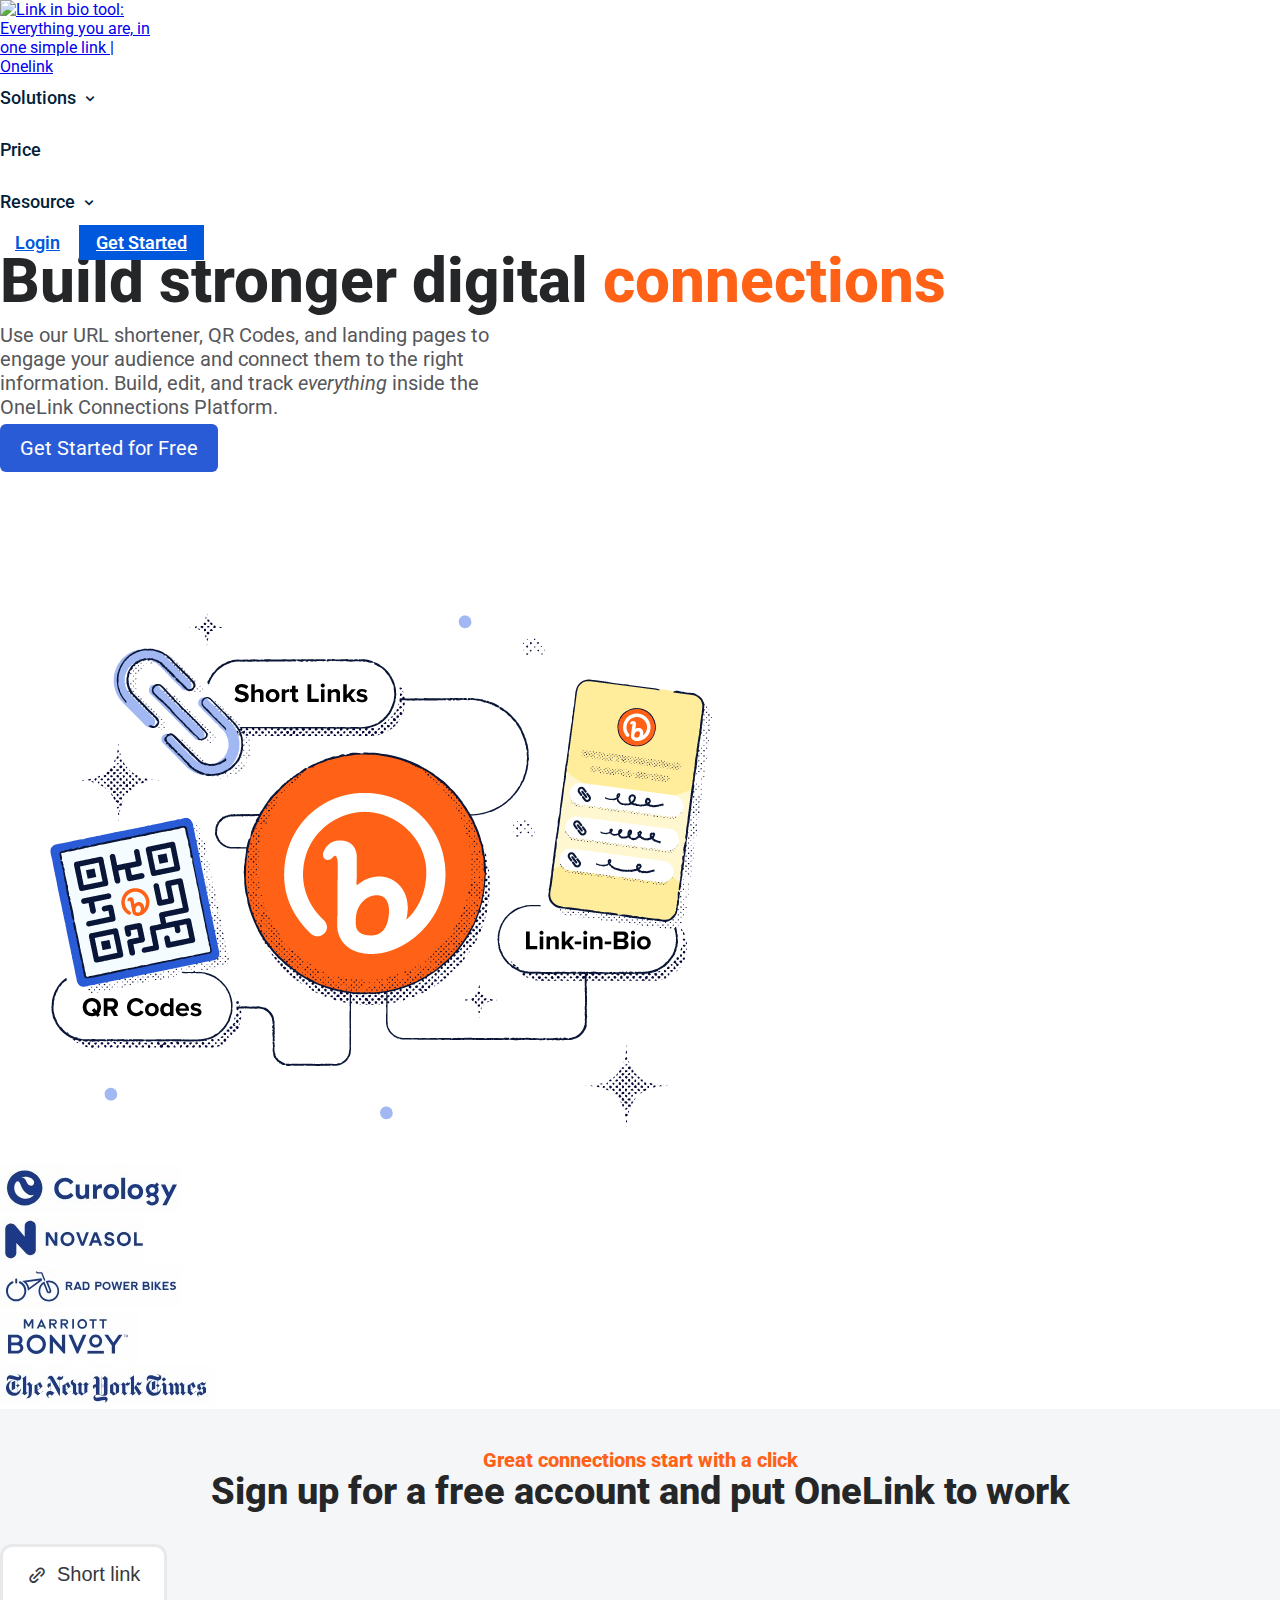
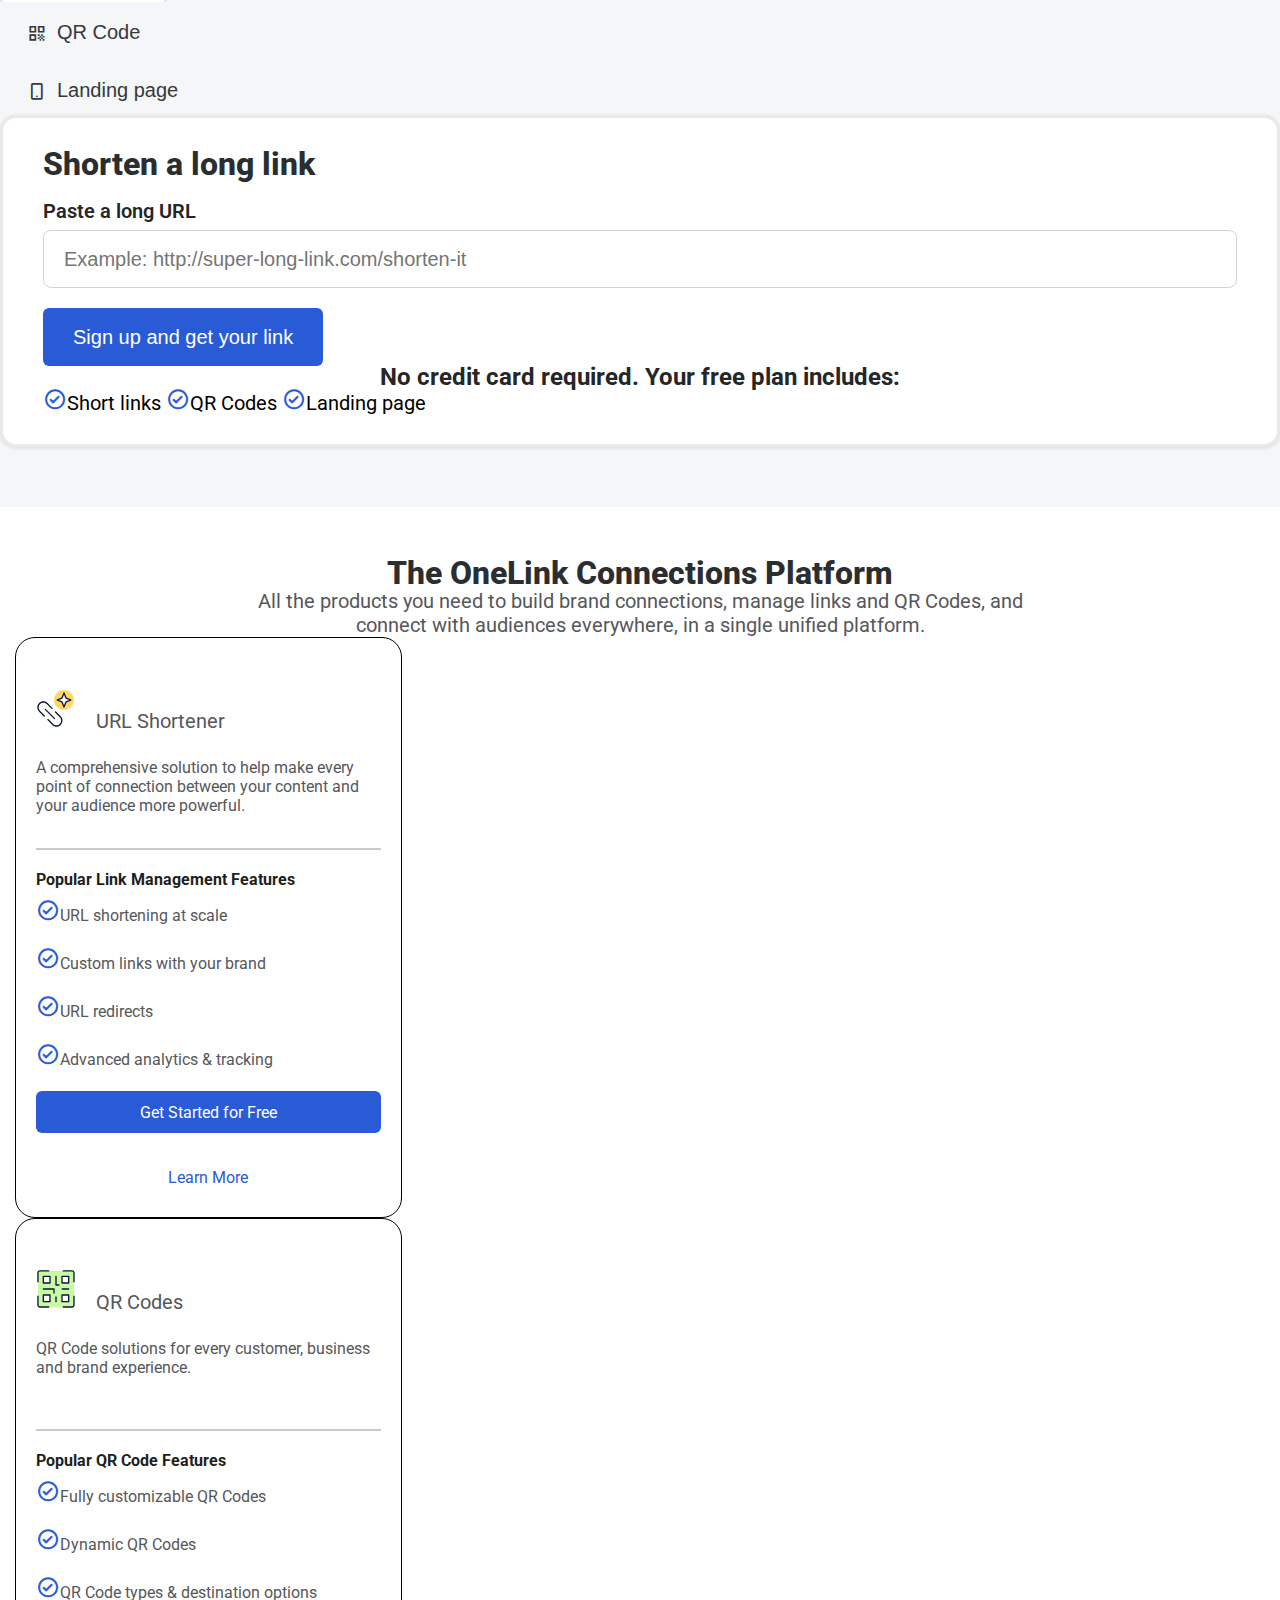
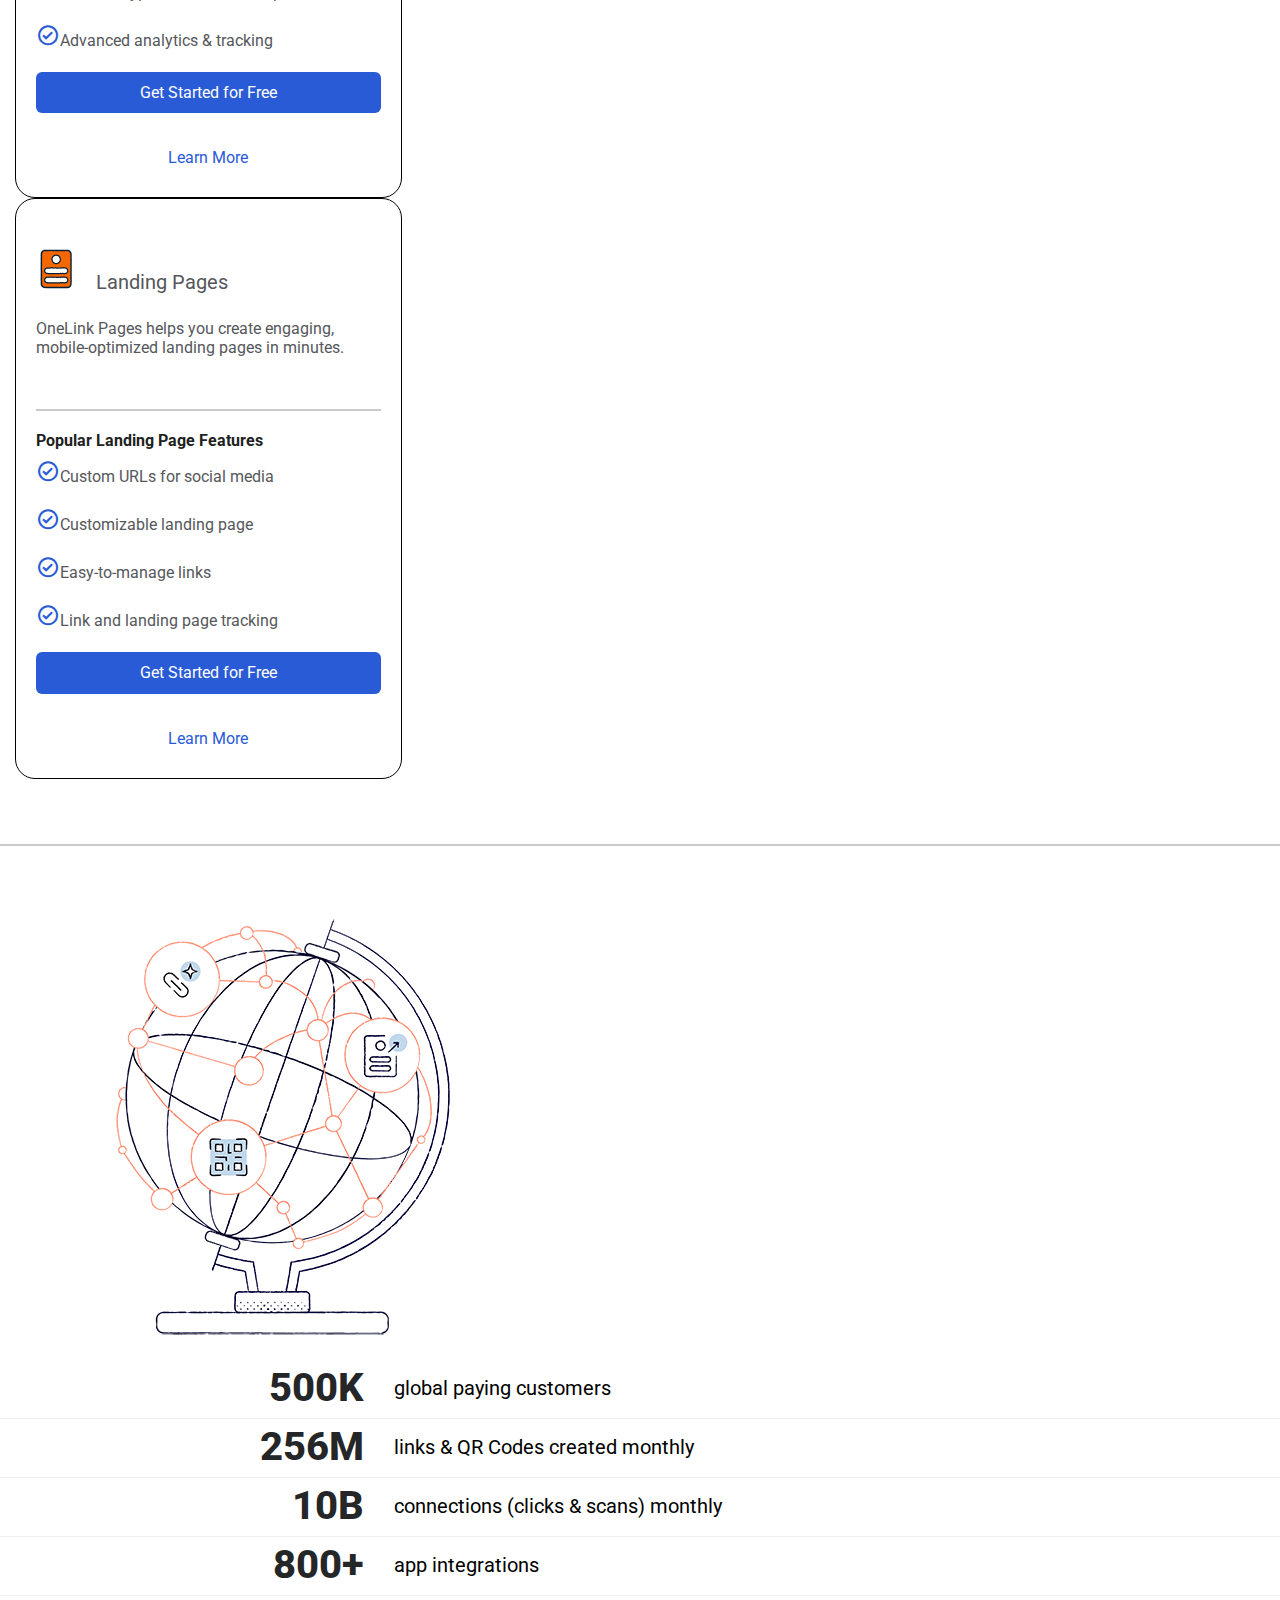
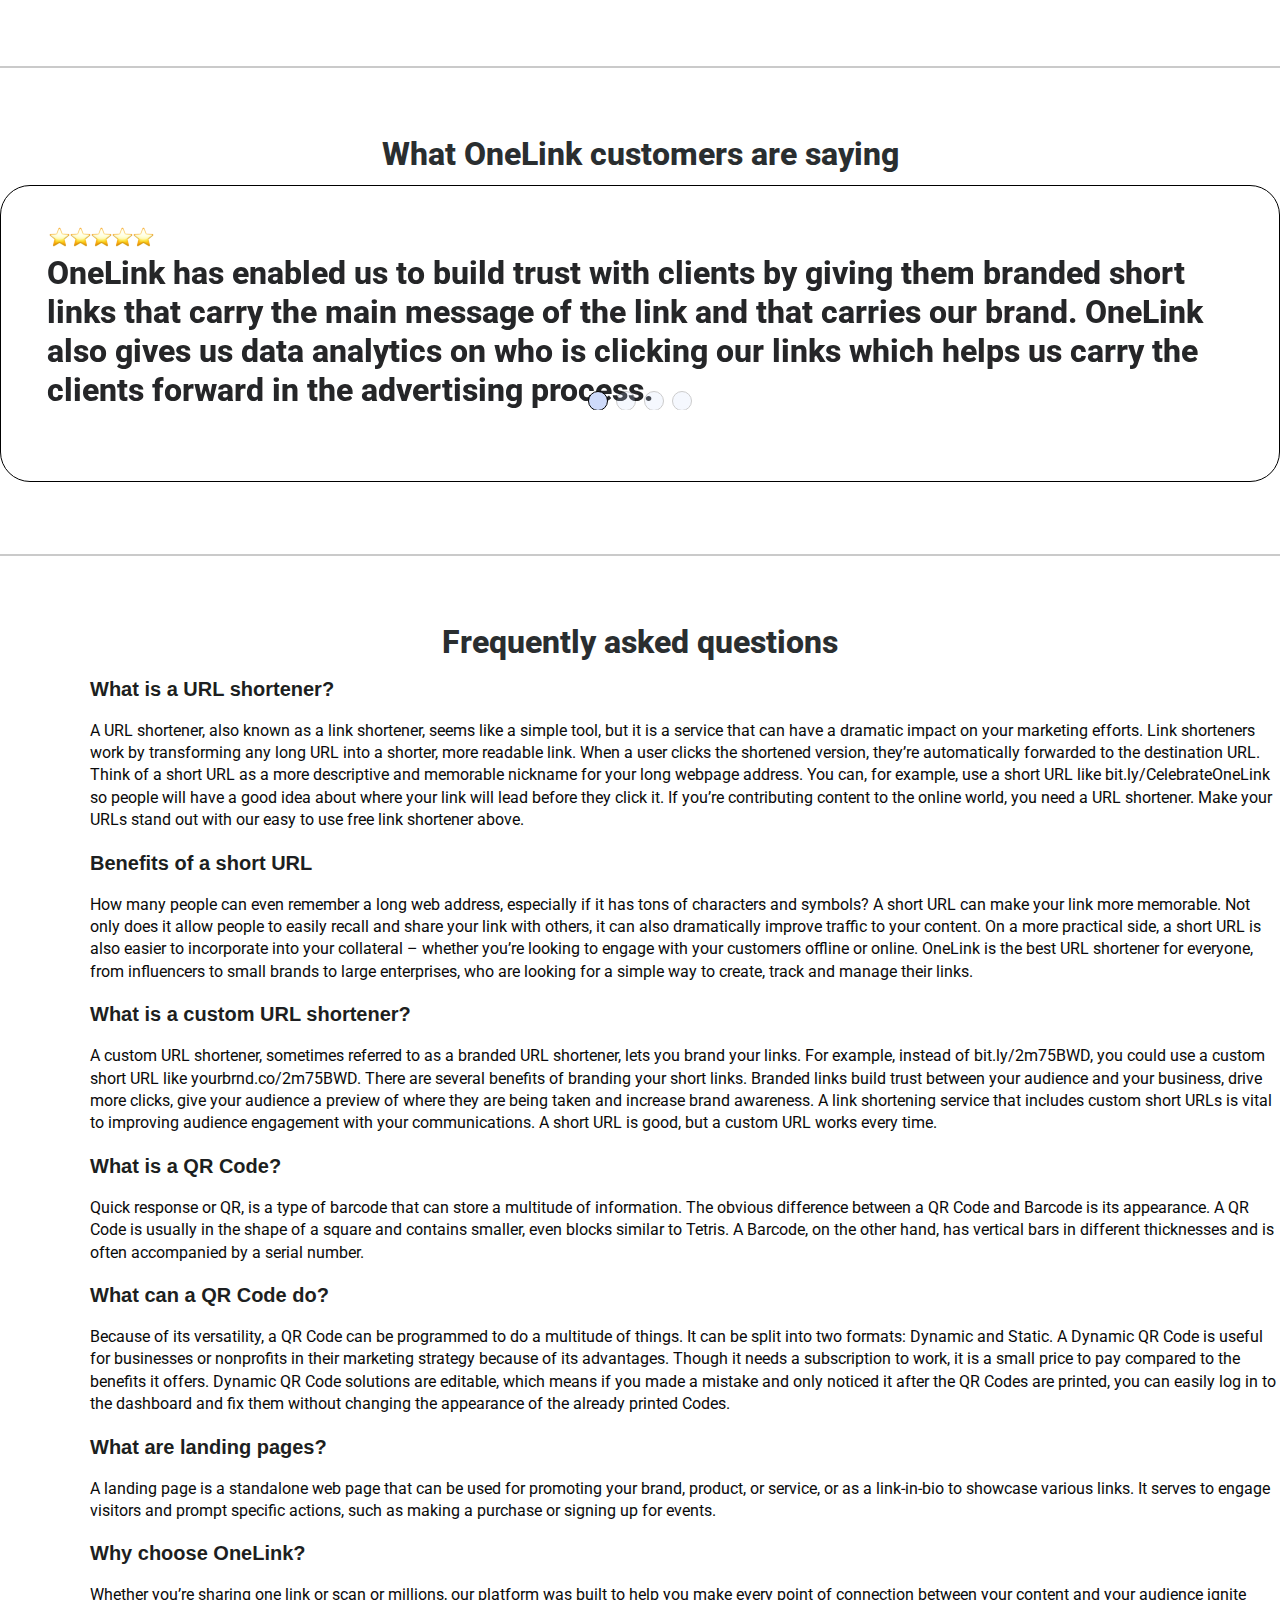
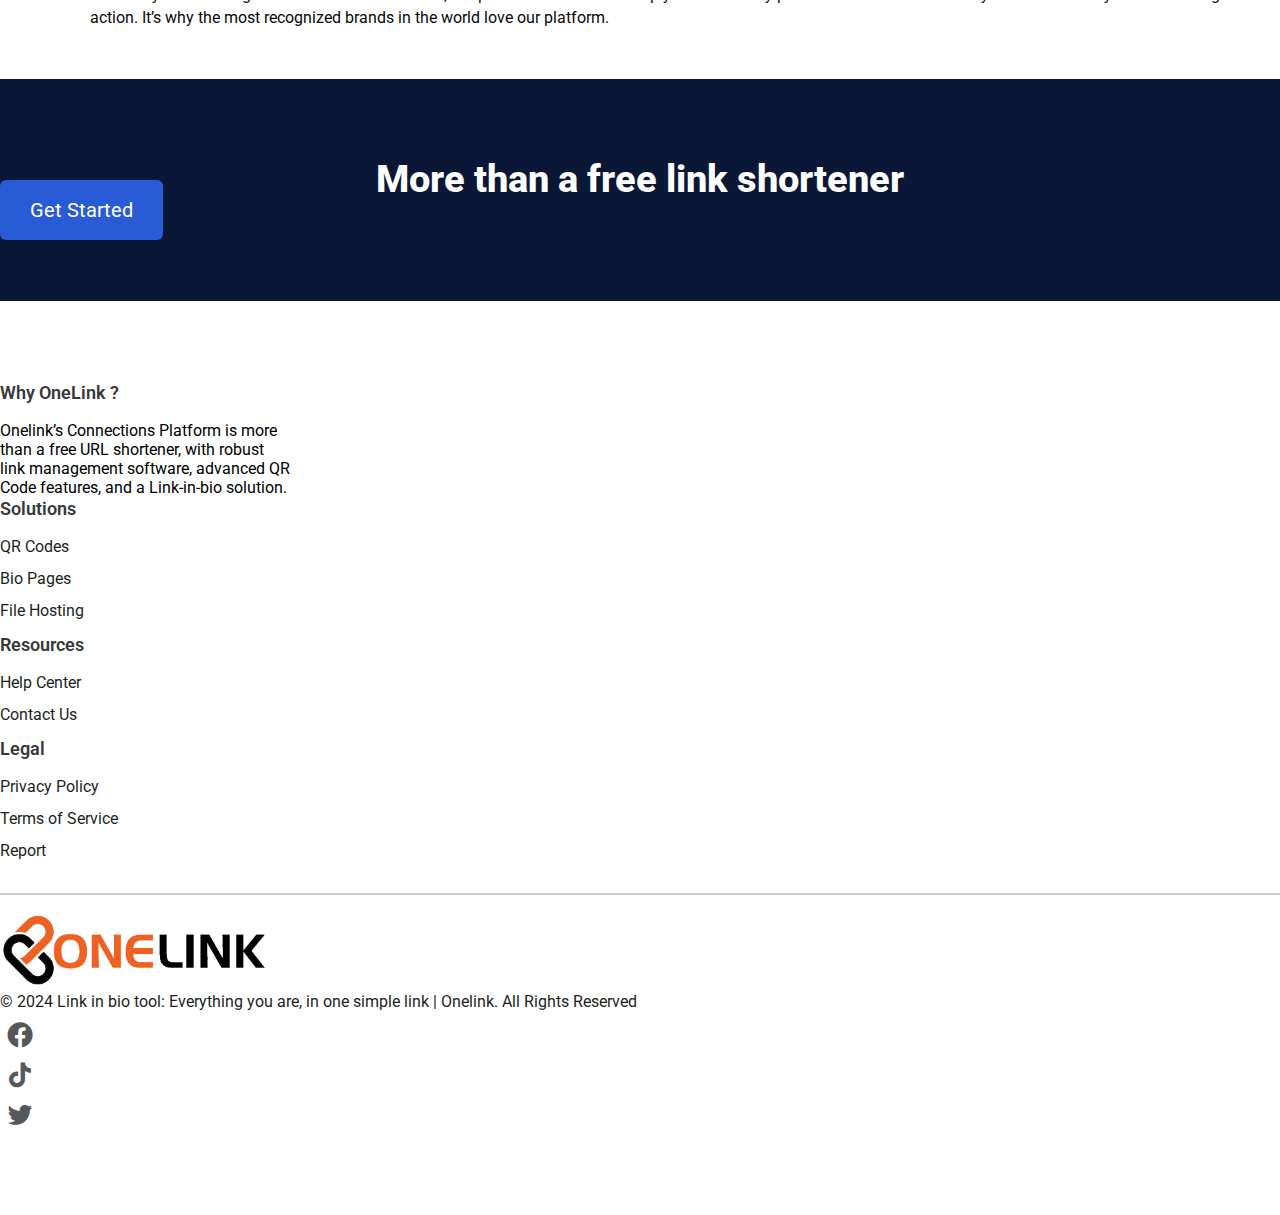
==== commit 6ee59f90: "Add files via upload" ====
--- a/index.html
+++ b/index.html
@@ -88,6 +88,51 @@
                     <a href="https://onelink.ws/user/login" class="btn btn-outline-primary">Login</a>
                     <a href="https://onelink.ws/user/register" class="btn btn-primary">Get Started</a>
                 </div>
+                <div class="mobile-menu-container">
+                    <button class="menu-burger" type="button" data-bs-toggle="offcanvas"
+                        data-bs-target="#offcanvasExample" aria-controls="offcanvasExample">
+                        <i class='bx bx-menu'></i>
+                    </button>
+                    <div class="offcanvas offcanvas-start" tabindex="-1" id="offcanvasExample"
+                        aria-labelledby="offcanvasExampleLabel">
+                        <div class="offcanvas-header">
+                            <a href="https://onelink.ws" class="d-flex align-items-center justify-content-center">
+                                <img alt="Link in bio tool: Everything you are, in one simple link | Onelink"
+                                    src="https://onelink.ws/content/1linkblack2.png" id="navbar-logo" />
+                            </a>
+                            <button type="button" class="btn-close" data-bs-dismiss="offcanvas"
+                                aria-label="Close"></button>
+                        </div>
+                        <div class="offcanvas-body">
+                            <div class="dropdown mt-3">
+                                <button class="dropdown-toggle" type="button" data-bs-toggle="dropdown">
+                                    <span class="mega-menu-header">
+                                        Solutions</span>
+
+                                </button>
+                                <ul class="dropdown-menu">
+                                    <li><a class="dropdown-item" href="#">Bio Pages</a></li>
+                                    <li><a class="dropdown-item" href="#">QR Codes </a></li>
+                                    <li><a class="dropdown-item" href="#">File Hosting</a></li>
+                                </ul>
+                            </div>
+                            <div class="mt-3"><a class="price" href="#">Price</a></div>
+                            <div class="dropdown mt-3">
+                                <button class="dropdown-toggle" type="button" data-bs-toggle="dropdown">
+                                    <span class="mega-menu-header">
+                                        Resource </span>
+                                </button>
+                                <ul class="dropdown-menu">
+                                    <li><a class="dropdown-item" href="#">Help Center</a></li>
+                                </ul>
+                            </div>
+                            <div class="d-flex align-items-center gap-2 flex-column mt-4 login-menu ">
+                                <a href="https://onelink.ws/user/login">Login</a>
+                                <a href="https://onelink.ws/user/register">Get Started</a>
+                            </div>
+                        </div>
+                    </div>
+                </div>
             </div>
         </div>
     </header>
@@ -154,7 +199,7 @@
                             <i class="bx bx-qr"></i> QR Code
                         </button>
                         <button onclick="handelShowContent(this)" class="tab landing-page" title="landing">
-                            <i class="bx bx-mobile-alt"></i>  Landing page
+                            <i class="bx bx-mobile-alt"></i> Landing page
                         </button>
                     </div>
                     <div class="tabs-content">
@@ -186,7 +231,7 @@
                                         <input type="url" class="hook_url" name="furl"
                                             placeholder="Example: http://super-long-link.com"
                                             id="form-short-link-long-url" autocomplete="off" />
-                                            
+
                                         <input id="form-short-link-submit" type="button" class="form-btn"
                                             value="Sign up and get your QR Code" />
                                     </form>
@@ -201,11 +246,12 @@
                                         <label for="form-short-link-long-url">Claim your landing page URL</label>
                                         <br />
                                         <div class="d-flex gap-4">
-                                            <input style="background-color: #f5f6f7;"
-                                            type="text" class="hook_url" id="lib-domain-disabled" disabled="" placeholder="onelink.ly/m/" autocomplete="off">
+                                            <input style="background-color: #f5f6f7;" type="text" class="hook_url"
+                                                id="lib-domain-disabled" disabled="" placeholder="onelink.ly/m/"
+                                                autocomplete="off">
                                             <input type="url" class="hook_url" name="furl"
-                                            placeholder="example: very-important-links"
-                                            id="form-short-link-long-url" autocomplete="off" />
+                                                placeholder="example: very-important-links"
+                                                id="form-short-link-long-url" autocomplete="off" />
                                         </div>
                                         <input id="form-short-link-submit" type="button" class="form-btn"
                                             value="Sign up and get your page" />
@@ -217,7 +263,7 @@
                             <p class="subhead-xl" style="text-align: center; color: #252628">
                                 <strong>No credit card required. Your free plan includes:</strong>
                             </p>
-                            <div class="d-flex justify-content-center align-items-center gap-4">
+                            <div class="d-flex justify-content-center align-items-center gap-4 ">
                                 <span class="d-flex align-items-center gap-2">
                                     <i style="color: #2a5bd7; font-size: 24px" class="bx bx-check-circle"></i>Short
                                     links</span>
@@ -410,34 +456,39 @@
                             <!-- Swiper -->
                             <div class="swiper mySwiper">
                                 <div class="swiper-wrapper">
-                                <div class="swiper-slide">
-                                    <p>
-                                    OneLink has enabled us to build trust with clients by giving
-                                    them branded short links that carry the main message of the
-                                    link and that carries our brand. OneLink also gives us data
-                                    analytics on who is clicking our links which helps us carry
-                                    the clients forward in the advertising process.
-                                    </p>
-                                </div>
-                                <div class="swiper-slide">
-                                    <p>
-                                        The more I use OneLink, the more valuable it becomes to me. It cuts my time down because it saves all my information, and it gives me insight into which links are most popular and have the most clicks.
-                                    </p>
-                                </div>
-                                <div class="swiper-slide">
-                                    <p>
-                                        OneLink is user-friendly and accessible. It’s the one-stop-shop for all link-associated things.
-                                    </p>
-                                </div>
-                                <div class="swiper-slide">
-                                    <p>
-                                        Our goal was to implement a system that would not interrupt the gameplay experience when a new update was announced, and we found QR Codes to be the perfect answer.
-                                    </p>
-                                </div>
+                                    <div class="swiper-slide">
+                                        <p>
+                                            OneLink has enabled us to build trust with clients by giving
+                                            them branded short links that carry the main message of the
+                                            link and that carries our brand. OneLink also gives us data
+                                            analytics on who is clicking our links which helps us carry
+                                            the clients forward in the advertising process.
+                                        </p>
+                                    </div>
+                                    <div class="swiper-slide">
+                                        <p>
+                                            The more I use OneLink, the more valuable it becomes to me. It cuts my time
+                                            down because it saves all my information, and it gives me insight into which
+                                            links are most popular and have the most clicks.
+                                        </p>
+                                    </div>
+                                    <div class="swiper-slide">
+                                        <p>
+                                            OneLink is user-friendly and accessible. It’s the one-stop-shop for all
+                                            link-associated things.
+                                        </p>
+                                    </div>
+                                    <div class="swiper-slide">
+                                        <p>
+                                            Our goal was to implement a system that would not interrupt the gameplay
+                                            experience when a new update was announced, and we found QR Codes to be the
+                                            perfect answer.
+                                        </p>
+                                    </div>
                                 </div>
                                 <div class="swiper-pagination"></div>
                             </div>
-                            
+
                         </div>
                     </div>
                 </div>
@@ -472,7 +523,8 @@
                                 destination URL.
 
                                 Think of a short URL as a more descriptive and memorable nickname for your long webpage
-                                address. You can, for example, use a short URL like bit.ly/CelebrateOneLink so people will
+                                address. You can, for example, use a short URL like bit.ly/CelebrateOneLink so people
+                                will
                                 have a good idea about where your link will lead before they click it.
 
                                 If you’re contributing content to the online world, you need a URL shortener.
@@ -498,7 +550,8 @@
                                 On a more practical side, a short URL is also easier to incorporate into your collateral
                                 – whether you’re looking to engage with your customers offline or online.
 
-                                OneLink is the best URL shortener for everyone, from influencers to small brands to large
+                                OneLink is the best URL shortener for everyone, from influencers to small brands to
+                                large
                                 enterprises, who are looking for a simple way to create, track and manage their links.
                             </div>
                         </div>
@@ -612,7 +665,8 @@
             <div class="top-footer d-flex gap-5 flex-wrap justify-content-around ">
                 <div class="box">
                     <h6>Why OneLink ?</h6>
-                    <p>Onelink’s Connections Platform is more than a free URL shortener, with robust link management software, advanced QR Code features, and a Link-in-bio solution.</p>
+                    <p>Onelink’s Connections Platform is more than a free URL shortener, with robust link management
+                        software, advanced QR Code features, and a Link-in-bio solution.</p>
                 </div>
                 <div class="box">
                     <h6>Solutions</h6>
@@ -645,9 +699,10 @@
             </section>
             <div class="bottom-footer d-flex align-items-center justify-content-between pt-4 ">
                 <div class="footer-logo">
-                    <img src="images/1linkblack2.png" style="width:auto;height:70px" alt="">
-                </div>
-                <p class="small">© 2024 Link in bio tool: Everything you are, in one simple link | Onelink. All Rights Reserved </p>
+                    <a href="index.html"><img src="images/1linkblack2.png" style="width:auto;height:70px" alt=""></a>
+                </div>
+                <p class="small">© 2024 Link in bio tool: Everything you are, in one simple link | Onelink. All Rights
+                    Reserved </p>
                 <div class="social-box d-flex align-items-center gap-3 ">
                     <a href="https://www.tiktok.com/@1link.ws"><i class='bx bxl-facebook-circle'></i></a>
                     <a href="https://www.tiktok.com/@1link.ws"><i class='bx bxl-tiktok'></i></a>
@@ -662,7 +717,7 @@
     <script src="https://onelink.ws/static/server.min.js?v=1.2"></script>
     <!-- Swiper JS -->
     <script src="https://cdn.jsdelivr.net/npm/swiper@11/swiper-bundle.min.js"></script>
-    
+
     <!-- js file -->
     <script src="main.js"></script>
 </body>
--- a/main.css
+++ b/main.css
@@ -13,6 +13,11 @@
 header {
     transition: all .1s linear;
 }
+
+.mobile-menu-container {
+    display: none;
+}
+
 header.sticky {
     position: fixed;
     top: 0;
@@ -23,23 +28,28 @@
     z-index: 500;
     box-shadow: 0 10px 20px rgb(0 0 0 / 10%);
 }
+
 .navbar #navbar-logo {
     max-width: 150px;
 }
+
 .navbar {
     position: relative;
 }
-.navbar .nav .menu-item {
+
+.menu-item {
     cursor: pointer;
-    padding: 10px 0 16px 0 ;
+    padding: 10px 0 16px 0;
     border-bottom: 2px solid transparent;
 }
-.navbar .nav .menu-item:hover,
+
+.menu-item:hover,
 .navbar .nav .menu-item.active {
     border-color: #031f39;
 }
-.navbar .nav .menu-item span,
-.navbar .nav .menu-item a {
+
+.menu-item span,
+.menu-item a {
     display: flex;
     align-items: center;
     gap: 5px;
@@ -72,12 +82,15 @@
     z-index: 4;
     pointer-events: all;
 }
+
 .navbar .nav .menu-item i {
     transition: all 0.3s ease;
 }
+
 .navbar .nav .menu-item:hover i {
     transform: rotate(180deg);
 }
+
 .navbar .nav .mega-menu-container h6 {
     color: #6c6965;
     font-size: 20px;
@@ -86,12 +99,14 @@
     margin-bottom: 16px;
     padding-bottom: 8px;
 }
+
 .navbar .nav .mega-menu-body {
     display: flex;
     justify-content: space-between;
     gap: 10px;
     flex-wrap: wrap;
 }
+
 .navbar .nav .mega-menu-body a {
     flex: 0 0 calc(33% - 20px);
     font-weight: 700;
@@ -119,11 +134,13 @@
     font-size: 18px;
     transition: all .3s ease;
 }
+
 .navbar #login-menu .btn-outline-primary:hover {
     border-color: #0058dd !important;
     background-color: #0058dd !important;
     color: #fff !important;
 }
+
 .navbar #login-menu .btn-primary {
     border-color: #0058dd !important;
     background-color: #0058dd !important;
@@ -144,17 +161,20 @@
 .hero-section .hero-img img {
     max-width: 100%;
 }
+
 .hero-section .text-content-hero h1 {
     color: #252628;
     font-size: 62px;
     font-weight: 800;
     line-height: 56px;
 }
+
 .hero-section .text-content-hero h2 {
     color: #56575b;
     font-size: 24px;
     font-weight: 400;
 }
+
 .hero-section .text-content-hero .get-start-btn {
     font-size: 20px;
     line-height: 1.11;
@@ -179,9 +199,11 @@
     font-size: 20px;
     line-height: 22px;
 }
+
 .connections .head {
     padding-bottom: 30px;
 }
+
 .connections .head h6 {
     color: #ff6116;
     text-align: center;
@@ -190,6 +212,7 @@
     letter-spacing: 0;
     line-height: 22px;
 }
+
 .connections .head h4 {
     color: #252628;
     font-size: 38px;
@@ -197,6 +220,7 @@
     line-height: 40px;
     text-align: center;
 }
+
 .connections .block-content .tab {
     border-top: 3px transparent solid;
     border-bottom: 0;
@@ -218,15 +242,18 @@
     top: 3px;
     background-color: transparent;
 }
+
 .connections .block-content .tabs .tab:not(.active):hover {
     background-color: #0000000f;
-    color: #1779ba ;
-}
+    color: #1779ba;
+}
+
 .connections .block-content .tab.active {
     border-color: #e8e9eb;
     background-color: white;
     z-index: 2;
 }
+
 .connections .block-content .tabs-content {
     border: 3px #e8e9eb solid;
     border-radius: 16px;
@@ -244,6 +271,7 @@
     line-height: 32px;
     padding-bottom: 20px;
 }
+
 .connections .tabs-content .tab-form form label {
     position: relative;
     color: #252628;
@@ -251,6 +279,7 @@
     font-size: 20px;
     line-height: 22px;
 }
+
 .connections .tabs-content .tab-form form .hook_url {
     background: #fff;
     border: 1px solid #d3d4d7;
@@ -280,25 +309,31 @@
     border: 0;
     outline: 0;
 }
+
 .connections .tabs-content .block-footer p {
     font-size: 24px;
     font-weight: 500;
 }
+
 .connections .QR-code-content {
     display: none;
 }
+
 .connections .landing-page-content {
     display: none;
 }
+
 /* Connections-Platform ********************************* */
 .Connections-Platform {
     padding: 50px 0;
 }
+
 .Connections-Platform {
     padding-bottom: 45px;
     padding-right: .9375rem;
     padding-left: .9375rem;
 }
+
 .Connections-Platform h3 {
     text-align: center;
     max-width: 800px;
@@ -310,6 +345,7 @@
     letter-spacing: 0;
     line-height: 32px;
 }
+
 .Connections-Platform h5 {
     text-align: center;
     max-width: 800px;
@@ -332,9 +368,11 @@
     height: 70px;
     text-align: left;
 }
+
 .Connections-Platform .Platform-container .Platform-box h5 img {
     margin-right: 20px;
 }
+
 hr {
     margin: 30px 0;
     border-color: #eff0f2;
@@ -346,6 +384,7 @@
     border-bottom: 2px solid #cacaca;
     border-left: 0;
 }
+
 .Connections-Platform .Platform-container .Platform-box p {
     min-height: 70px;
     font-size: 16px;
@@ -353,16 +392,19 @@
     color: #56575b;
     text-align: left;
 }
+
 .Connections-Platform .Platform-container .Platform-box h6 {
     font-size: 16px;
     font-weight: 700;
     color: #1d1f21;
     text-align: left;
 }
+
 .Connections-Platform .Platform-container .Platform-box ul {
     padding-left: 0;
     margin-top: 10px;
 }
+
 .Connections-Platform .Platform-container .Platform-box li {
     font-size: 16px;
     line-height: 22px;
@@ -378,6 +420,7 @@
     color: #2a5bd7;
     display: block;
 }
+
 .Connections-Platform .Platform-container .Platform-box a.Platform-btn {
     background: #2a5bd7;
     border-radius: 6px;
@@ -394,14 +437,17 @@
 .global-stats {
     padding: 50px 0;
 }
+
 .global-stats .left-img img {
     max-width: 100%;
     margin-bottom: 20px;
     height: auto;
 }
+
 section.global-stats tr {
     border-bottom: 1px solid #eff0f2;
 }
+
 section.global-stats td {
     font-size: 20px;
     line-height: 22px;
@@ -409,21 +455,25 @@
     vertical-align: center;
     padding: .5rem .625rem .625rem;
 }
+
 section.global-stats tr>td:first-child {
     text-align: right;
     padding-right: 20px;
     width: 30% !important;
 }
+
 section.global-stats tr>td:first-child h3 {
     color: #252628;
     font-weight: 800;
     line-height: 40px;
     font-size: 40px;
 }
+
 /* testimonial *********************************** */
 .testimonial {
     padding: 50px 0;
 }
+
 .testimonial h3 {
     text-align: center;
     margin-bottom: 15px;
@@ -444,6 +494,7 @@
     padding-bottom: 31px;
     padding-top: 40px;
 }
+
 .testimonial .testimonial-container .testimonial-content {
     color: #252628;
     font-size: 32px;
@@ -460,13 +511,16 @@
     background-color: #cedafa;
 }
 
-.testimonial .swiper-horizontal>.swiper-pagination-bullets, .swiper-pagination-bullets.swiper-pagination-horizontal {
-    top: 85.5%;
-}
+.testimonial .swiper-horizontal>.swiper-pagination-bullets,
+.swiper-pagination-bullets.swiper-pagination-horizontal {
+    top: 82%;
+}
+
 /* accordion *********************************************** */
 .accordion-section {
     padding: 50px 0;
 }
+
 .accordion-section .accordion-head h4 {
     color: #2a2e30;
     font-size: 32px;
@@ -475,6 +529,7 @@
     line-height: 32px;
     text-align: center;
 }
+
 .accordion-section .accordion-head h4 {
     color: #2a2e30;
     font-size: 32px;
@@ -483,27 +538,32 @@
     line-height: 32px;
     text-align: center;
 }
+
 .accordion-section .accordion .accordion-button:focus {
     box-shadow: none;
     background-color: #e6e6e6;
 }
+
 .accordion-section .accordion .accordion-button::after {
-    background-image:var(--bs-accordion-btn-icon);
+    background-image: var(--bs-accordion-btn-icon);
     margin-right: auto;
     margin-left: 0;
     position: absolute;
     left: 50px;
 }
+
 .accordion-section .accordion .accordion-item {
     border: 0;
     border-bottom: var(--bs-accordion-border-width) solid var(--bs-accordion-border-color);
 }
+
 .accordion-section .accordion .accordion-body {
     padding-left: 90px;
     color: #0a0a0a;
     line-height: 1.4em;
     font-size: 16px;
 }
+
 .accordion-section .accordion .accordion-button {
     position: relative;
     display: flex;
@@ -530,6 +590,7 @@
     padding: 5rem 0;
     background-color: #0b1736;
 }
+
 .newsLiter h3 {
     font-size: 38px;
     font-weight: 800;
@@ -537,6 +598,7 @@
     text-align: center;
     color: white;
 }
+
 .newsLiter a {
     font-size: 20px;
     line-height: 1.11;
@@ -560,15 +622,19 @@
     color: #36383b;
     margin-bottom: 16px;
 }
+
 footer .box p {
-max-width: 290px;
-}
+    max-width: 290px;
+}
+
 footer .box ul {
-padding-left: 0;
-}
+    padding-left: 0;
+}
+
 footer .box ul li {
     list-style: none;
 }
+
 footer .box a {
     font-size: 16px;
     font-weight: 400;
@@ -590,6 +656,7 @@
     width: 0;
     transition: all 0.3s linear;
 }
+
 footer .box a:hover:before {
     width: 100%;
 }
@@ -610,6 +677,7 @@
 footer .bottom-footer .social-box a:hover {
     background-color: #d6d2c9;
 }
+
 footer .bottom-footer .small {
     font-size: 16px;
     font-style: normal;
@@ -618,3 +686,218 @@
     color: #1d1f21;
     margin: 0;
 }
+
+
+
+
+/* responsive ************************** */
+.mobile-menu-container button.menu-burger {
+    background-color: transparent;
+    border: 0;
+    outline: 0;
+    font-size: 25px;
+}
+
+.mobile-menu-container .offcanvas.offcanvas-start {
+    max-width: 100vw;
+    border-right: 0 !important;
+}
+
+.mobile-menu-container .dropdown-menu.show {
+    width: 100%;
+}
+
+.mobile-menu-container .offcanvas-body {
+    background-color: #fffdf8;
+}
+
+.mobile-menu-container .offcanvas-body button {
+    width: 100%;
+    padding: 10px;
+    border: 0;
+    outline: 0;
+    background: #eeeae3;
+    color: #2a5bd7;
+    border-radius: 8px;
+}
+
+.mobile-menu-container .offcanvas-body .price {
+    text-decoration: none;
+    width: 100%;
+    padding: 10px;
+    border: 0;
+    outline: 0;
+    background: #eeeae3;
+    color: #2a5bd7;
+    border-radius: 8px;
+    display: block;
+    text-align: center;
+}
+
+.mobile-menu-container .offcanvas-body .login-menu a {
+    text-decoration: none;
+    display: block;
+    width: 100%;
+    background-color: #0058dd;
+    border-radius: 8px;
+    color: #fffdf8;
+    border: 2px solid #0058dd;
+    font-weight: 500;
+    padding: 8px;
+    font-size: 18px;
+    transition: all .3s ease;
+    text-align: center;
+}
+
+@media (max-width: 768px) {
+    #login-menu {
+        display: none !important;
+    }
+
+    nav.navbar {
+        display: none !important;
+    }
+
+    .mobile-menu-container {
+        display: block;
+    }
+
+    .hero-section {
+        margin-top: 40px;
+    }
+
+    .hero-section .hero-img {
+        display: none;
+    }
+
+    .hero-section .text-content-hero h1 {
+        font-size: 38px;
+        line-height: 38px;
+    }
+
+    .hero-section .text-content-hero .get-start-btn {
+        display: block;
+        text-align: center;
+        padding: 13px 30px;
+        font-size: 16px;
+    }
+
+    .hero-section .gallery {
+        gap: 15px;
+        justify-content: center !important;
+    }
+
+    .hero-section .gallery .d-flex {
+        flex-grow: 1;
+    }
+
+    .hero-section .gallery .d-flex img {
+        margin: auto;
+    }
+
+    .connections .container {
+        padding-left: 0;
+        padding-right: 0;
+    }
+
+    .connections .head {
+        padding-left: 20px;
+        padding-right: 20px;
+    }
+
+    .connections .head h4 {
+        font-size: 32px;
+        line-height: 40px;
+    }
+
+    .connections .block-content .tabs .tab {
+        flex-direction: column;
+        padding: 10px;
+        font-size: 19px;
+        font-weight: 400;
+        gap: 2px;
+        flex-grow: 1;
+    }
+
+    .connections .block-content .tabs .tab i {
+        font-size: 24px;
+    }
+
+    .connections .block-content .tabs-content {
+        padding: 32px 24px;
+        border-radius: 0px;
+    }
+
+    .connections .tabs-content .tab-form form .form-btn {
+        width: 100%;
+    }
+
+    .connections .tabs-content .block-footer .gap-4 {
+        flex-direction: column;
+        align-items: start !important;
+    }
+
+    .connections .landing-page-content form .d-flex {
+        margin-top: 20px;
+        flex-direction: column;
+        gap: 0px !important;
+    }
+
+    .Connections-Platform h3 {
+        margin-bottom: 20px;
+    }
+
+    .Connections-Platform .Platform-container {
+        flex-direction: column;
+    }
+
+    .Connections-Platform .Platform-container .Platform-box {
+        width: 100%;
+    }
+
+    .global-stats .container {
+        flex-direction: column;
+    }
+
+    .testimonial .testimonial-container .testimonial-item {
+        padding: 40px 15px;
+    }
+
+    .testimonial .testimonial-container .testimonial-content p {
+        font-size: 20px;
+    }
+
+    .accordion-section .accordion .accordion-button::after {
+        left: 20px;
+    }
+
+    .accordion-section .accordion .accordion-button {
+        padding-left: 60px;
+    }
+
+    .accordion-section .accordion .accordion-body {
+        padding-left: 30px;
+    }
+
+    .newsLiter h3 {
+        font-size: 32px;
+    }
+
+    footer {
+        padding-bottom: 20px;
+    }
+
+    footer .top-footer {
+        gap: 1rem !important;
+    }
+
+    footer .bottom-footer {
+        flex-direction: column;
+        gap: 15px;
+        padding-top: 0 !important;
+    }
+
+    footer .bottom-footer p {
+        text-align: center;
+    }
+}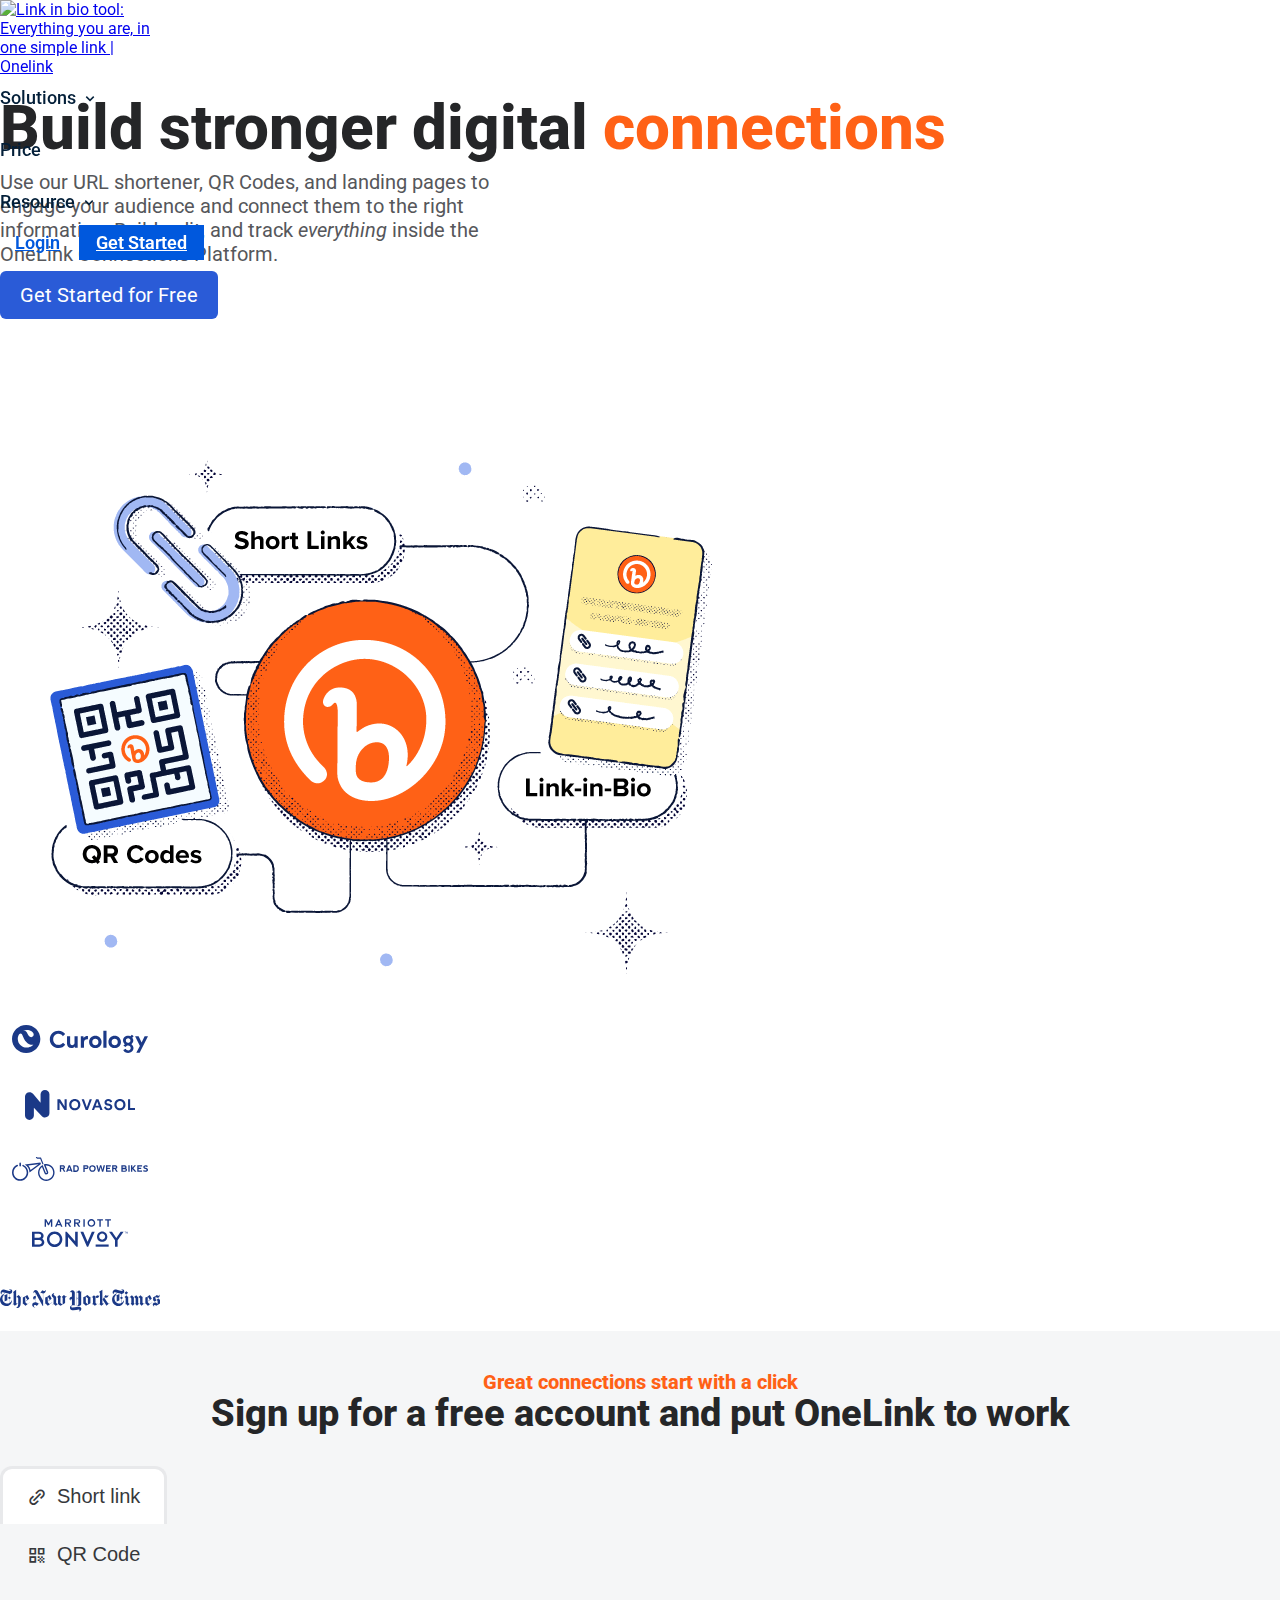
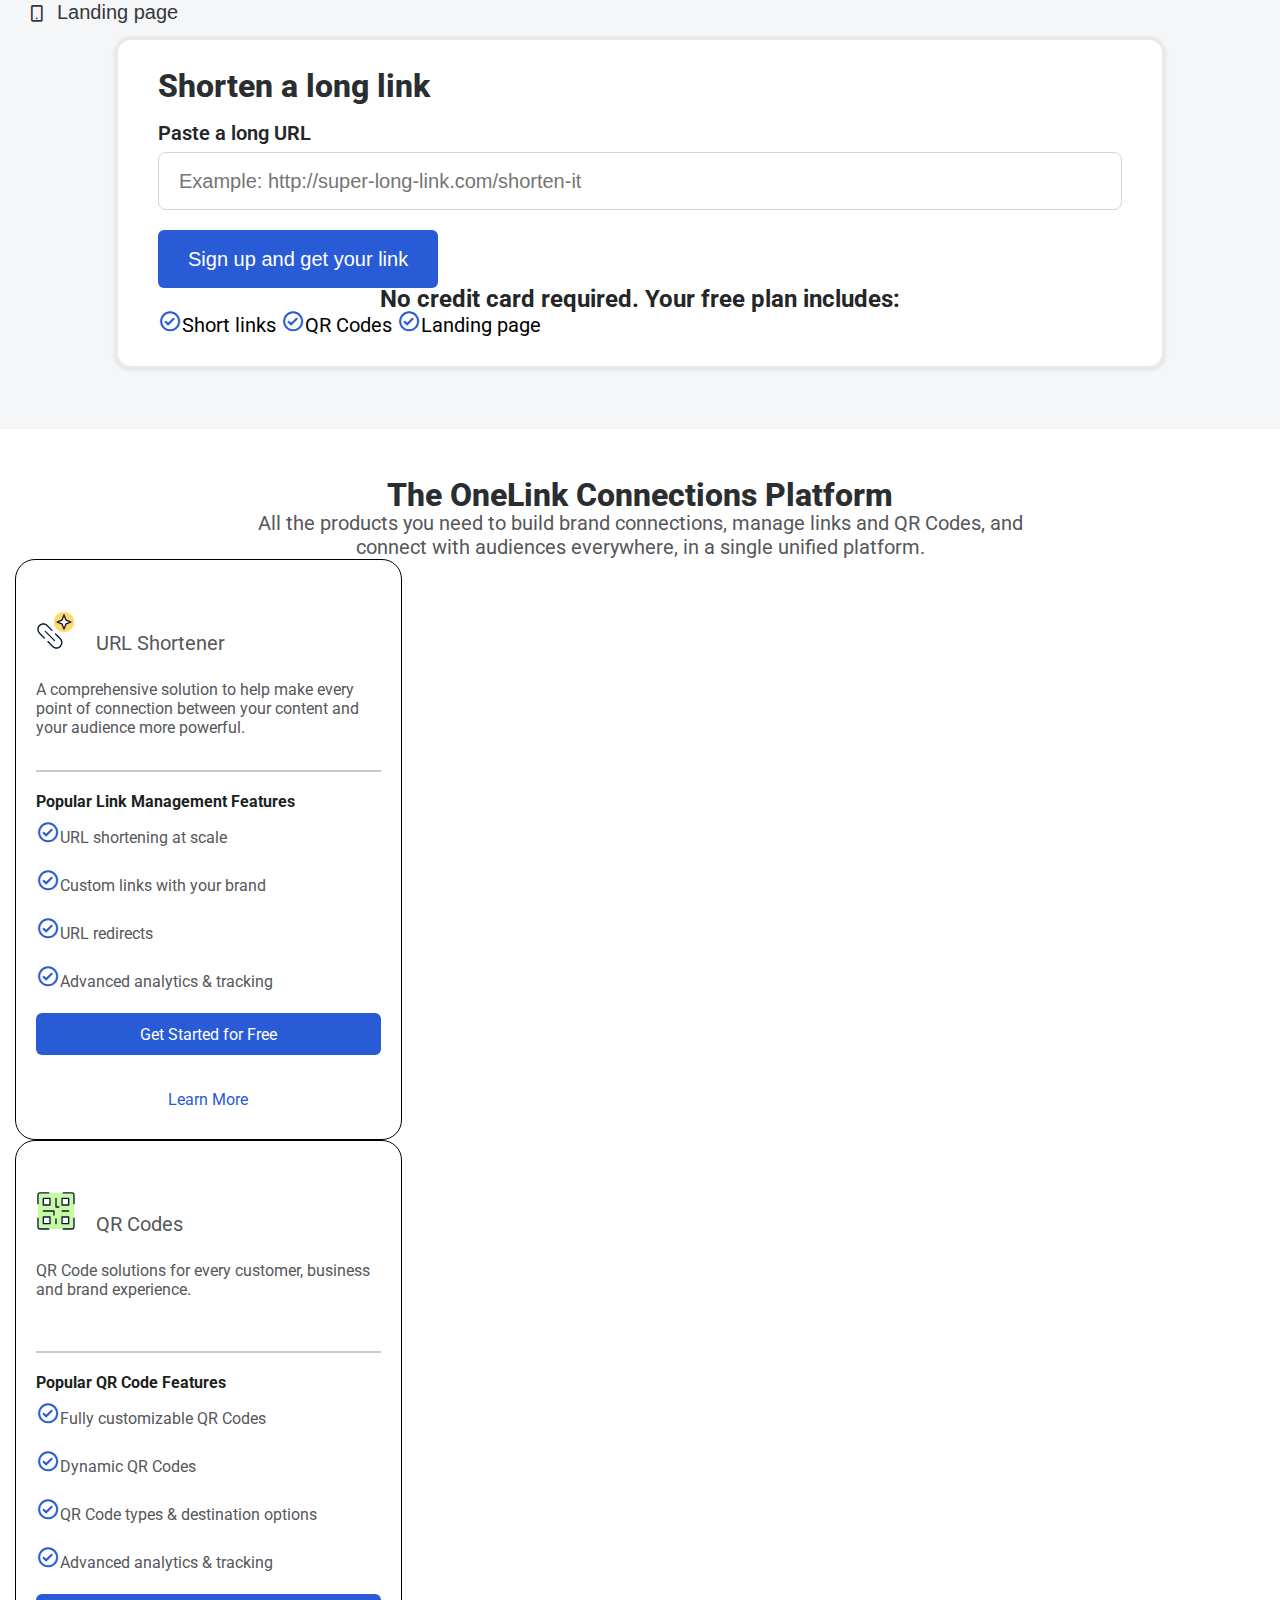
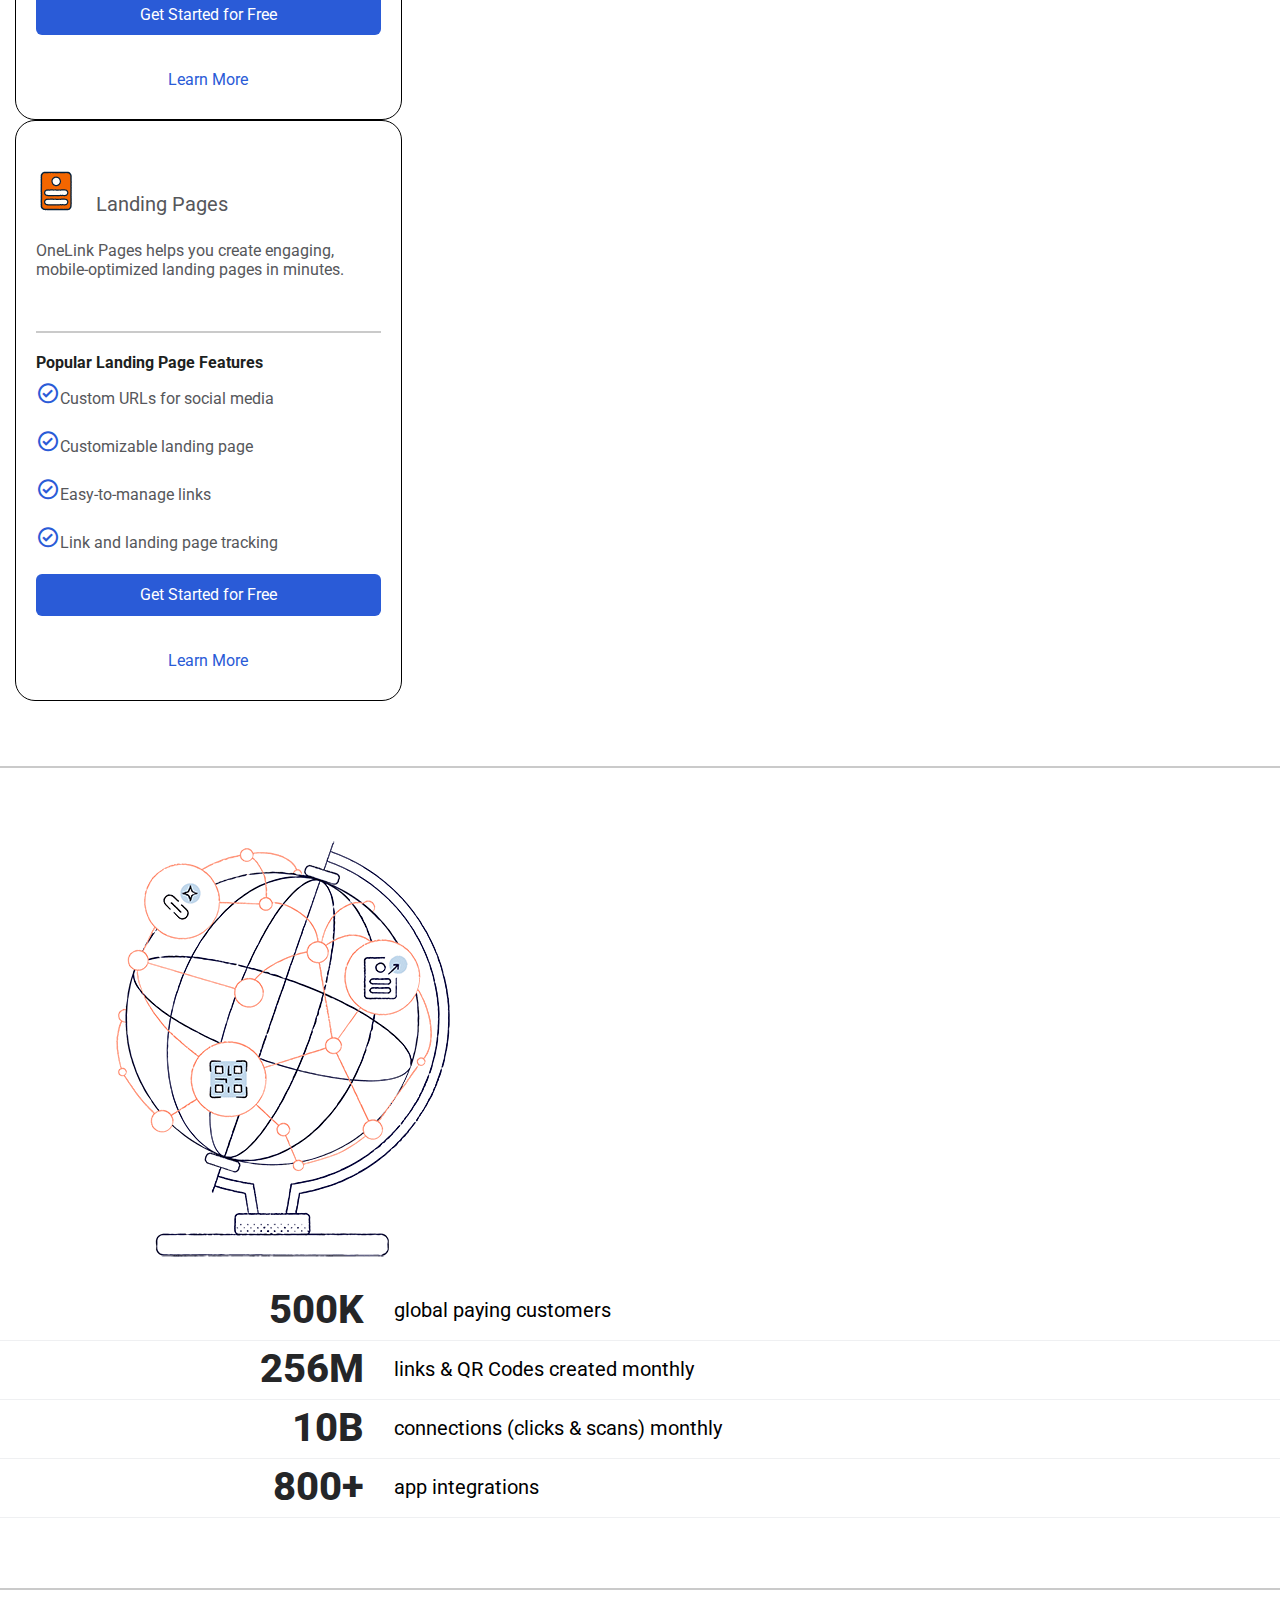
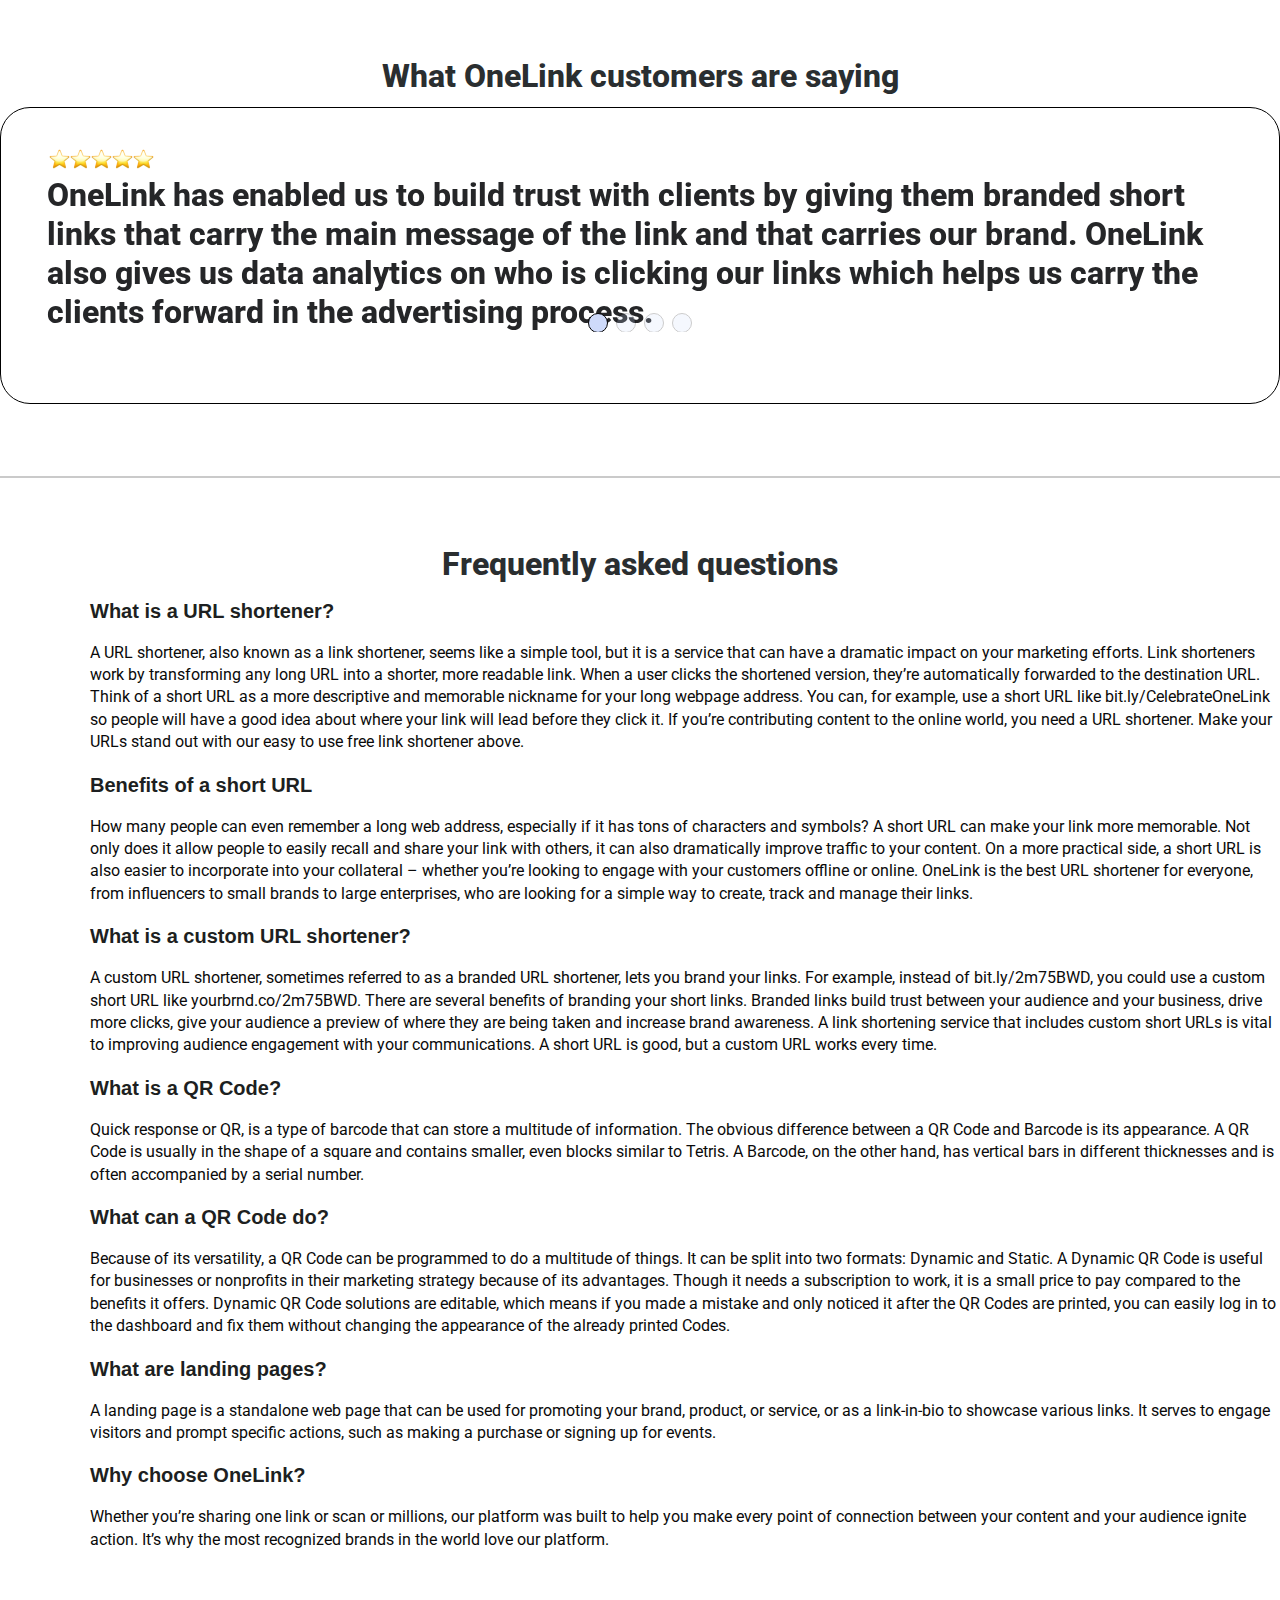
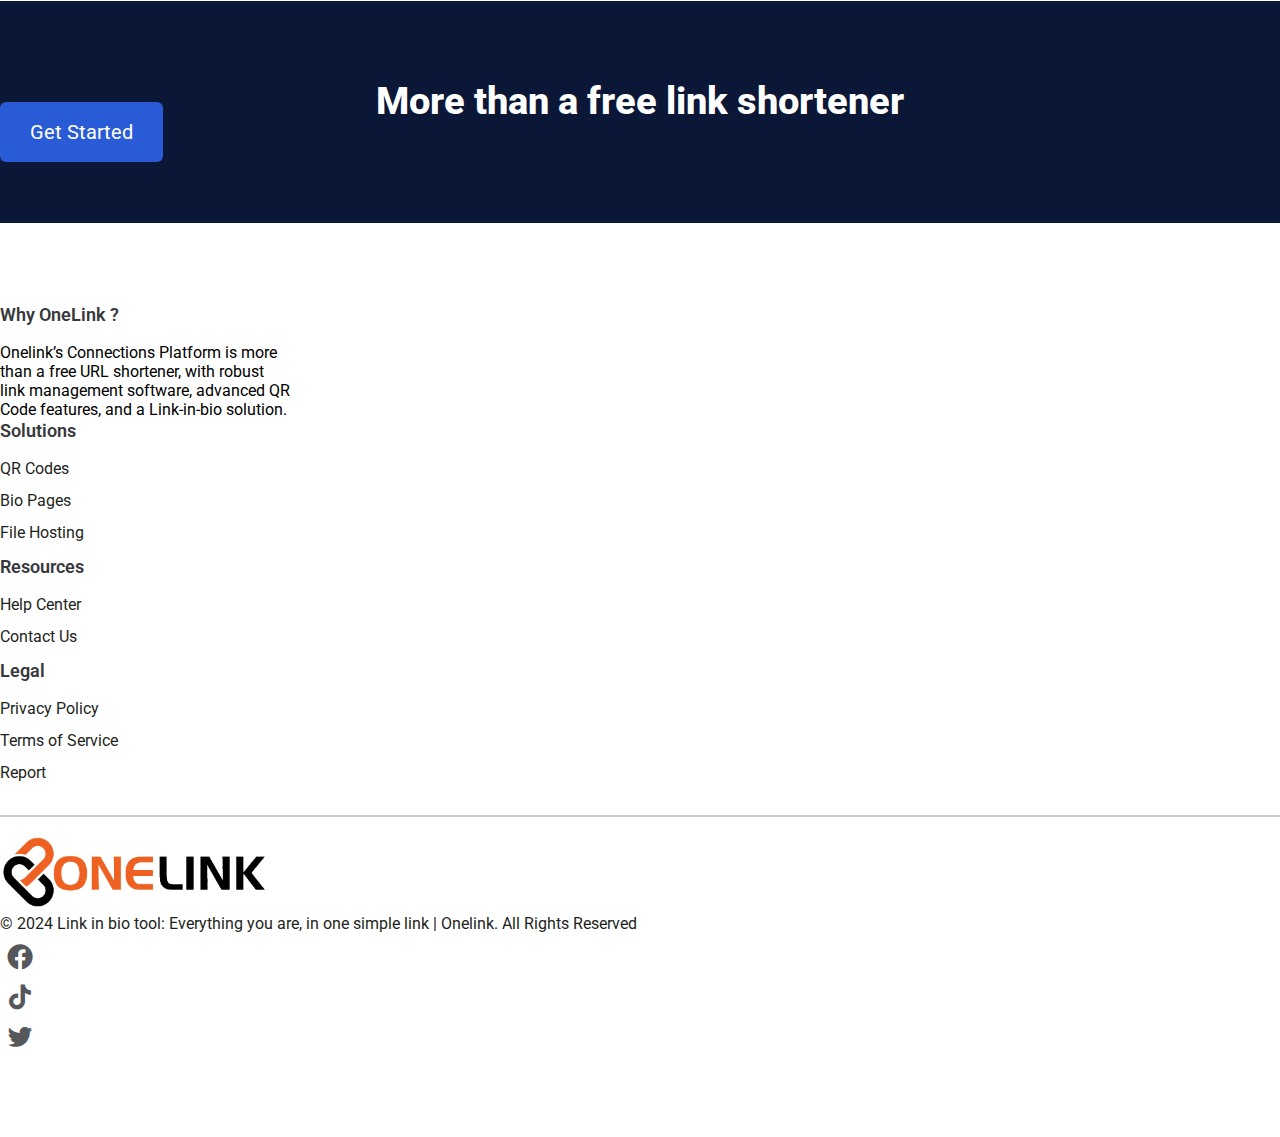
==== commit 8bab1944: "Add files via upload" ====
--- a/index.html
+++ b/index.html
@@ -64,7 +64,7 @@
                                 <h6>BY INDUSTRY</h6>
                                 <div class="mega-menu-body">
                                     <a href="#" class="mega-menu-item"> Bio Pages </a>
-                                    <a href="#" class="mega-menu-item"> QR Codes </a>
+                                    <a href="qr-codes.html" class="mega-menu-item"> QR Codes </a>
                                     <a href="#" class="mega-menu-item"> File Hosting </a>
                                 </div>
                             </div>
@@ -108,7 +108,6 @@
                                 <button class="dropdown-toggle" type="button" data-bs-toggle="dropdown">
                                     <span class="mega-menu-header">
                                         Solutions</span>
-
                                 </button>
                                 <ul class="dropdown-menu">
                                     <li><a class="dropdown-item" href="#">Bio Pages</a></li>
@@ -164,21 +163,21 @@
                     <img src="images/hero_@2x.png" alt="" />
                 </div>
             </div>
-            <div class="gallery d-flex justify-content-between align-items-center flex-wrap my-5">
+            <div class="gallery d-flex justify-content-center gap-2 align-items-center flex-wrap my-5">
                 <div class="d-flex">
-                    <img src="images/curology.jpeg" alt="" />
+                    <img src="images/curology-2.svg" alt="" />
                 </div>
                 <div class="d-flex">
-                    <img src="images/novasol.jpeg" alt="" />
+                    <img src="images/novasol.svg" alt="" />
                 </div>
                 <div class="d-flex">
-                    <img src="images/red power.jpeg" alt="" />
+                    <img src="images/rad-bikes-2.svg" alt="" />
                 </div>
                 <div class="d-flex">
-                    <img src="images/bonvoy.jpeg" alt="" />
+                    <img src="images/marriott.svg" alt="" />
                 </div>
                 <div class="d-flex">
-                    <img src="images/the.jpeg" alt="" />
+                    <img src="images/new-york-times.svg" alt="" />
                 </div>
             </div>
         </div>
--- a/main.css
+++ b/main.css
@@ -9,8 +9,12 @@
     padding: 0;
     margin: 0;
 }
-
 header {
+    position: fixed;
+    top: 0;
+    left: 0;
+    width: 100%;
+    z-index: 500;
     transition: all .1s linear;
 }
 
@@ -158,6 +162,9 @@
 }
 
 /* hero section *****************************************/
+.hero-section {
+    padding-top: 100px;
+}
 .hero-section .hero-img img {
     max-width: 100%;
 }
@@ -261,6 +268,8 @@
     background: #fff;
     box-shadow: 0 1px 4px rgba(21, 27, 38, .12);
     transition: all .5s ease;
+    max-width: 1050px;
+    margin: 0 auto;
 }
 
 .connections .tabs-content .tabs-panel .tab-intro p {
@@ -687,6 +696,357 @@
     margin: 0;
 }
 
+/* ***************************************************************************************/
+/* QR Code Page */
+
+header.qr-page .menu-item span,header.qr-page .menu-item a {
+    color: white;
+}
+header.sticky.qr-page .menu-item span,header.sticky.qr-page .menu-item a {
+    color:#031f39;
+}
+header.qr-page .navbar #login-menu .btn-outline-primary {
+    border-color: #fff !important;
+    color: #fff !important;
+}
+header.qr-page .navbar #login-menu .btn-outline-primary:hover {
+    background-color: #031f397a !important;
+}
+header.qr-page .navbar #login-menu .btn-primary {
+    border-color: #fff !important;
+    background-color: #fff !important;
+    color: #031f39 !important;
+    padding: 5px 15px !important;
+    font-weight: 600;
+    font-size: 18px;
+    transition: all .3s ease;
+    border: 2px solid #fff !important;
+}
+header.sticky.qr-page .navbar #login-menu .btn-outline-primary {
+    border-color: #031f39 !important;
+    color: #031f39 !important;
+}
+header.sticky.qr-page .navbar #login-menu .btn-primary {
+    background-color: #031f39 !important;
+    color: #fff !important;
+}
+/* hero qr page ******************************************** */
+.qr-hero {
+    padding: 200px 0;
+    
+}
+.qr-hero .text-hero p {
+    color: #FF950A;
+    text-align: center;
+    text-transform: uppercase;
+    font-size: 16px;
+    font-weight: 500;
+    letter-spacing: 1.28px;
+    margin-bottom: 1rem;
+}
+.qr-hero .text-hero h1 {
+    max-width: 900px;
+    margin-left: auto;
+    margin-right: auto;
+    margin-bottom: 16px;
+    color: white;
+    font-size: 48px;
+    line-height: 120%;
+    font-weight: 700;
+    text-align: center;
+    background-image: url(./images/stars-effects.svg);
+}
+.qr-hero .text-hero h6 {
+    text-align: center;
+    font-weight: 400;
+    text-wrap: balance;
+    color: #fffdf8;
+    font-size: 24px;
+    line-height: 160%;
+}
+.qr-hero .form-qr-container form .d-flex {
+    margin-bottom: .4rem;
+    max-width: 880px;
+    margin-left: auto;
+    margin-right: auto;
+}
+.qr-hero .form-qr-container form input {
+    background-color: transparent;
+    border-color: #92908a;
+    border-top-left-radius: 16px;
+    border-bottom-left-radius: 16px;
+    border-top-right-radius: 0;
+    border-bottom-right-radius: 0;
+    margin: 0;
+    color: #fffdf8;
+    border: 1px solid #d3d4d7;
+    padding: 16px 20px;
+    font-size: 20px;
+    line-height: 24px;
+    height: auto;
+    outline: none;
+    flex-grow: 1;
+}
+.qr-hero .form-qr-container form button {
+    background-color: #fffdf8;
+    border-top-right-radius: 16px;
+    border-bottom-right-radius: 16px;
+    color: #031f39;
+    font-size: 20px;
+    font-weight: 600;
+    height: auto;
+    padding-top: 0;
+    padding-bottom: 0;
+    white-space: nowrap;
+    line-height: normal;
+    outline: none ;
+    padding: .6em 1em;
+    border: 0;
+}
+
+/* main *************************************** */
+/* brands section ************ */
+.main-qr-page {
+    background-color: #fffdf8;
+}
+
+.brands h6.head {
+    text-align: center;
+    margin-bottom: 24px;
+    font-size: 32px;
+    font-weight: 600;
+    line-height: 120%;
+    color: #031f39;
+    margin-top: 30px;
+}
+
+/* main content section ************************** */
+.main-content-qr .header h4 {
+    font-size: 48px;
+    text-align: center;
+    font-weight: 700;
+    line-height: 120%;
+    color: #031f39;
+}
+.header .get-started-btn a {
+    background-color: #0058dd;
+    color: #fffdf8;
+    line-height: 24px;
+    transition: all 200ms;
+    font-size: 20px;
+    font-weight: 600;
+    padding: 14px 20px ;
+    border-radius: 18px;
+    text-decoration: none;
+    width: fit-content;
+    margin-left: auto;
+    margin-right: auto;
+    transition: all 0.4s ease;
+}
+.header .get-started-btn a:hover {
+    background-color: #031f39;
+}
+.header .get-started-btn a i {
+    font-size: 30px;
+}
+
+
+.main-content-qr .qr-content-box .text-box {
+    width: calc(100% - 1.875rem);
+}
+.main-content-qr .qr-content-box .text-box h5 {
+    margin-bottom: 16px;
+    font-size: 40px;
+    font-weight: 700;
+    line-height: 120%;
+    color: #031f39;
+}
+.main-content-qr .qr-content-box .text-box p {
+    font-size: 18px;
+    font-weight: 400;
+    line-height: 160%;
+    color: #031f39;
+    margin-bottom: 1rem;
+}
+.main-content-qr .qr-content-box .text-box ul {
+    border-top: 1px solid #e8e9eb;
+    padding-top: 24px;
+    padding-bottom: 32px;
+    padding-left: 0;
+    color: #1d1f21;
+    font-size: 16px;
+}
+.main-content-qr .qr-content-box .text-box li {
+    display: flex;
+    gap: 10px;
+    font-weight: 400;
+    margin-bottom: 10px;
+}
+.main-content-qr .qr-content-box .text-box li i {
+    color: #ee6123;
+    font-size: 24px;
+}
+.main-content-qr .qr-content-box .img-box {
+    background-color: #eeeae3;
+    border-radius: 16px;
+    width: calc(100% - 1.875rem);
+}
+.main-content-qr .qr-content-box .img-box img {
+    width: 100%;
+    border: 1px solid #eeeae3;
+    border-radius: 16px;
+    height: auto;
+    max-width: 100%;
+    vertical-align: middle;
+}
+
+
+/* Connections qr section ************************ **/
+.Connections-qr {
+    background-color: #f7f4ee;
+}
+.Connections-qr .header {
+    max-width: 970px;
+    margin: 50px auto;
+}
+.Connections-qr .header h4 {
+    font-size: 48px;
+    text-align: center;
+    font-weight: 700;
+    line-height: 120%;
+    color: #031f39;
+}
+.Connections-qr .header p {
+    line-height: 160%;
+    color: #031f39;
+    font-size: 24px;
+    font-weight: 400;
+    text-align: center;
+    text-wrap: balance;
+    margin-bottom: 50px;
+}
+.Connections-qr .cards-container .card-price {
+    padding-bottom: 200px;
+    margin-bottom: 1rem;
+    border: 1px solid #bab7b0;
+    max-width: 728px;
+    margin-left: auto;
+    margin-right: auto;
+    position: relative;
+    overflow: hidden;
+    background-color: #eeeae3;
+    border-radius: 24px;
+    transition: all .3s ease;
+    color: #0a0a0a;
+    flex-grow: 1;
+    position: relative;
+}
+.Connections-qr .cards-container .card-price .card-img img {
+    border-top-right-radius: 24px;
+    border-top-left-radius: 24px;
+    width: 100%;
+    display: inline-block;
+    vertical-align: middle;
+    max-width: 100%;
+    height: auto;
+}
+.Connections-qr .cards-container .card-price .card-section {
+    position: absolute;
+    top: calc(100% - 195px);
+    left: 0;
+    width: 100%;
+    padding: 24px;
+    border: 1px solid #bab7b0;
+    border-left: none;
+    border-right: none;
+    border-bottom: none;
+    background-color: #fffdf8;
+    border-radius: 24px;
+    width: 100%;
+    bottom: 0;
+    z-index: 1;
+    color: #031f39;
+    transition: all .5s ease;
+}
+.Connections-qr .cards-container .card-price:hover .card-section {
+    top: 28%;
+}
+.Connections-qr .cards-container .bx-up-arrow-alt {
+    transition: all .5s ease;
+}
+.Connections-qr .cards-container .card-price:hover .bx-up-arrow-alt {
+    transform: rotate(180deg);
+}
+
+.Connections-qr .cards-container .card-price .card-section h5 img {
+    margin-right: 15px;
+}
+.Connections-qr .cards-container .card-price .card-section h5 {
+    font-size: 24px;
+    color: #031f39;
+    line-height: 120%;
+    font-weight: 600;
+}
+.Connections-qr .cards-container .card-price .card-section i {
+    font-size: 30px;
+    color: #031f39;
+    font-weight: 600;
+}
+.Connections-qr .cards-container .card-price .card-section p {
+    min-height: 90px;
+    margin-top: 20px;
+}
+.Connections-qr .cards-container .card-price .card-section .bottom-card h6 {
+    margin-bottom: 1rem;
+    font-size: inherit;
+    line-height: 1.4em;
+    text-rendering: optimizeLegibility;
+    font-size: 18px;
+    color: #031f39;
+}
+
+.Connections-qr .cards-container .card-price .card-section .bottom-card ul {
+    list-style: none;
+    padding-left: 0;
+}
+.Connections-qr .cards-container .card-price .card-section .bottom-card ul i {
+    font-size: 20px;
+    color: #ee6123;
+}
+.Connections-qr .cards-container .card-price .card-section .bottom-card ul li {
+    margin-bottom: 8px;
+    line-height: 1.3;
+    display: flex;
+    align-items: center;
+    gap: 10px;
+}
+.Connections-qr .cards-container .card-price .card-section .bottom-card a {
+    display: block;
+    background-color: #0058dd;
+    border: 2px solid rgba(0, 0, 0, 0);
+    color: #fffdf8;
+    line-height: 24px;
+    padding: 8px 20px;
+    border-radius: 8px;
+    width: 100%;
+    text-align: center;
+    font-size: 18px;
+    font-weight: 500;
+    text-decoration: none;
+    transition: all 200ms;
+    margin-bottom: 10px;
+}
+
+.Connections-qr .cards-container .card-price .card-section .bottom-card a:last-child {
+    background-color: white;
+    border-color: #0058dd;
+    color: #0058dd;
+}
+.Connections-qr .cards-container .card-price .card-section .bottom-card a:hover {
+    background-color: #031f39;
+    color: white;
+    border-color: #031f39;
+}
 
 
 
